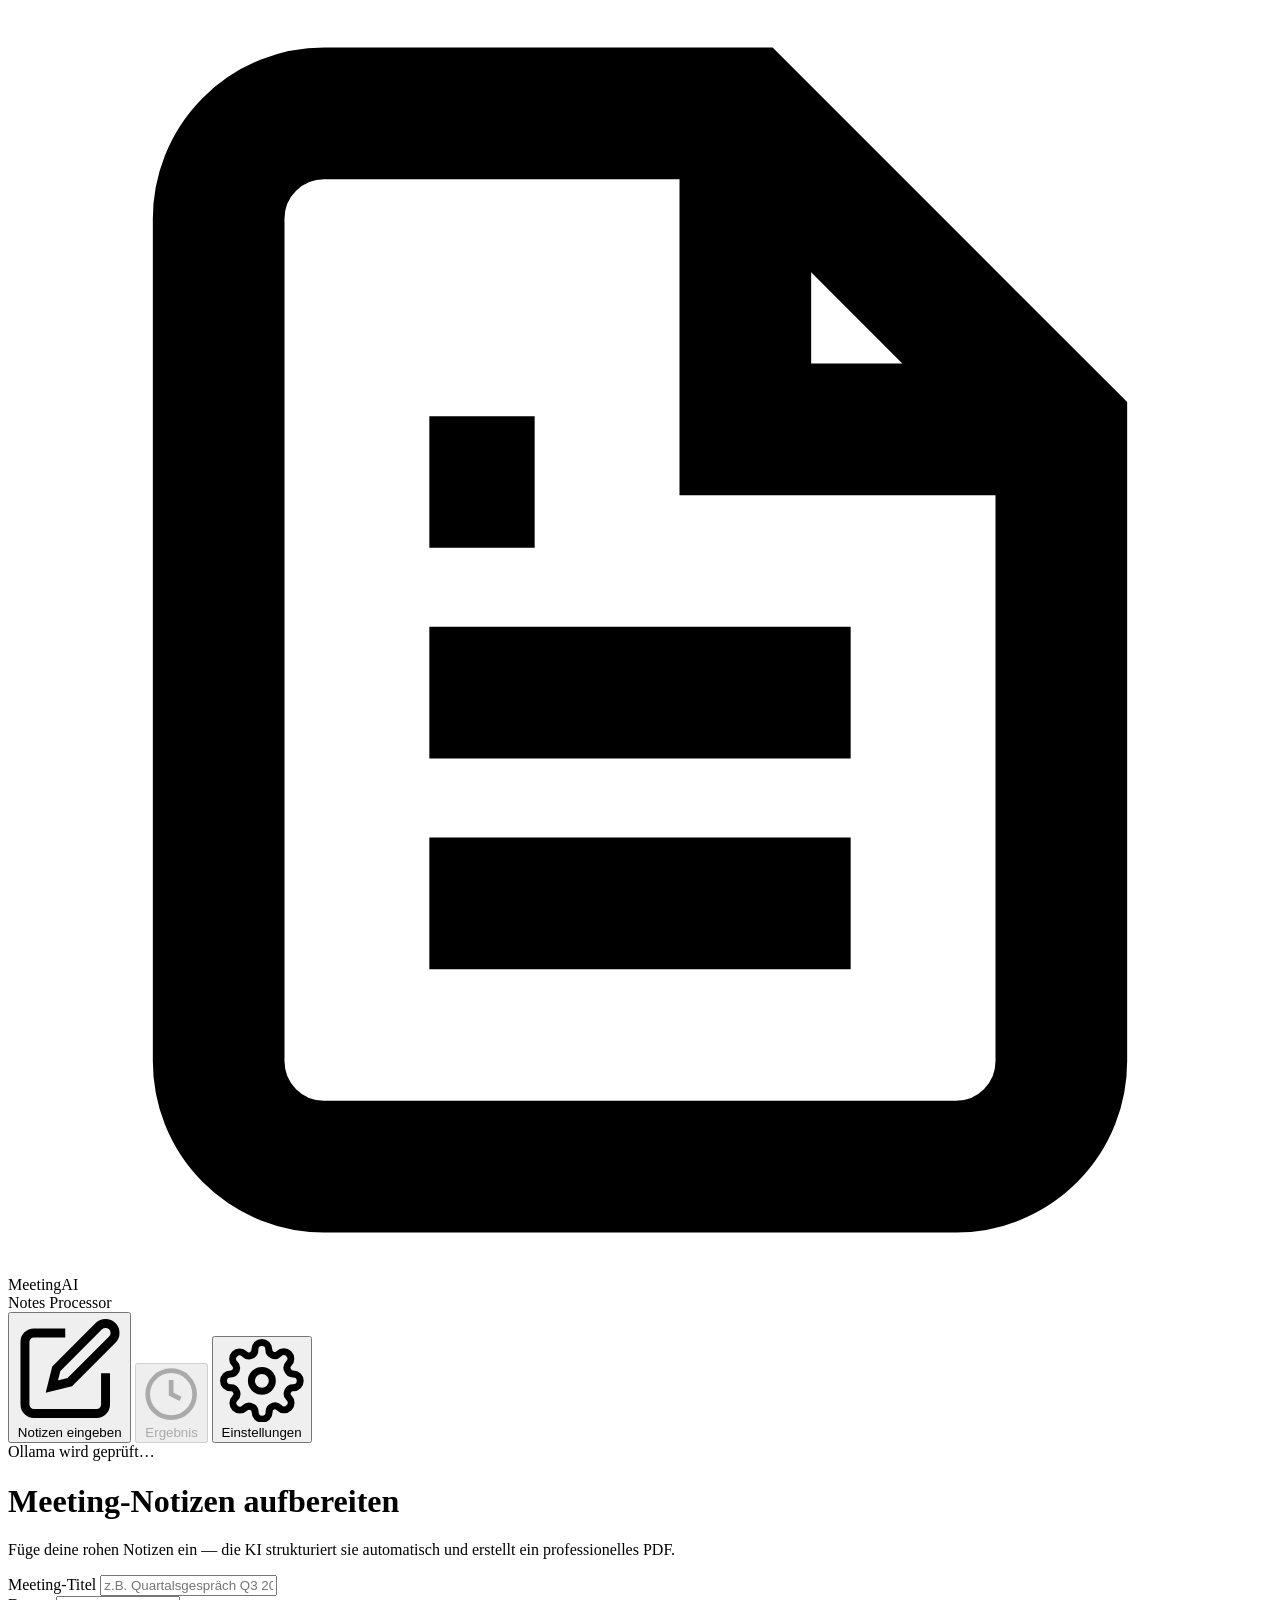
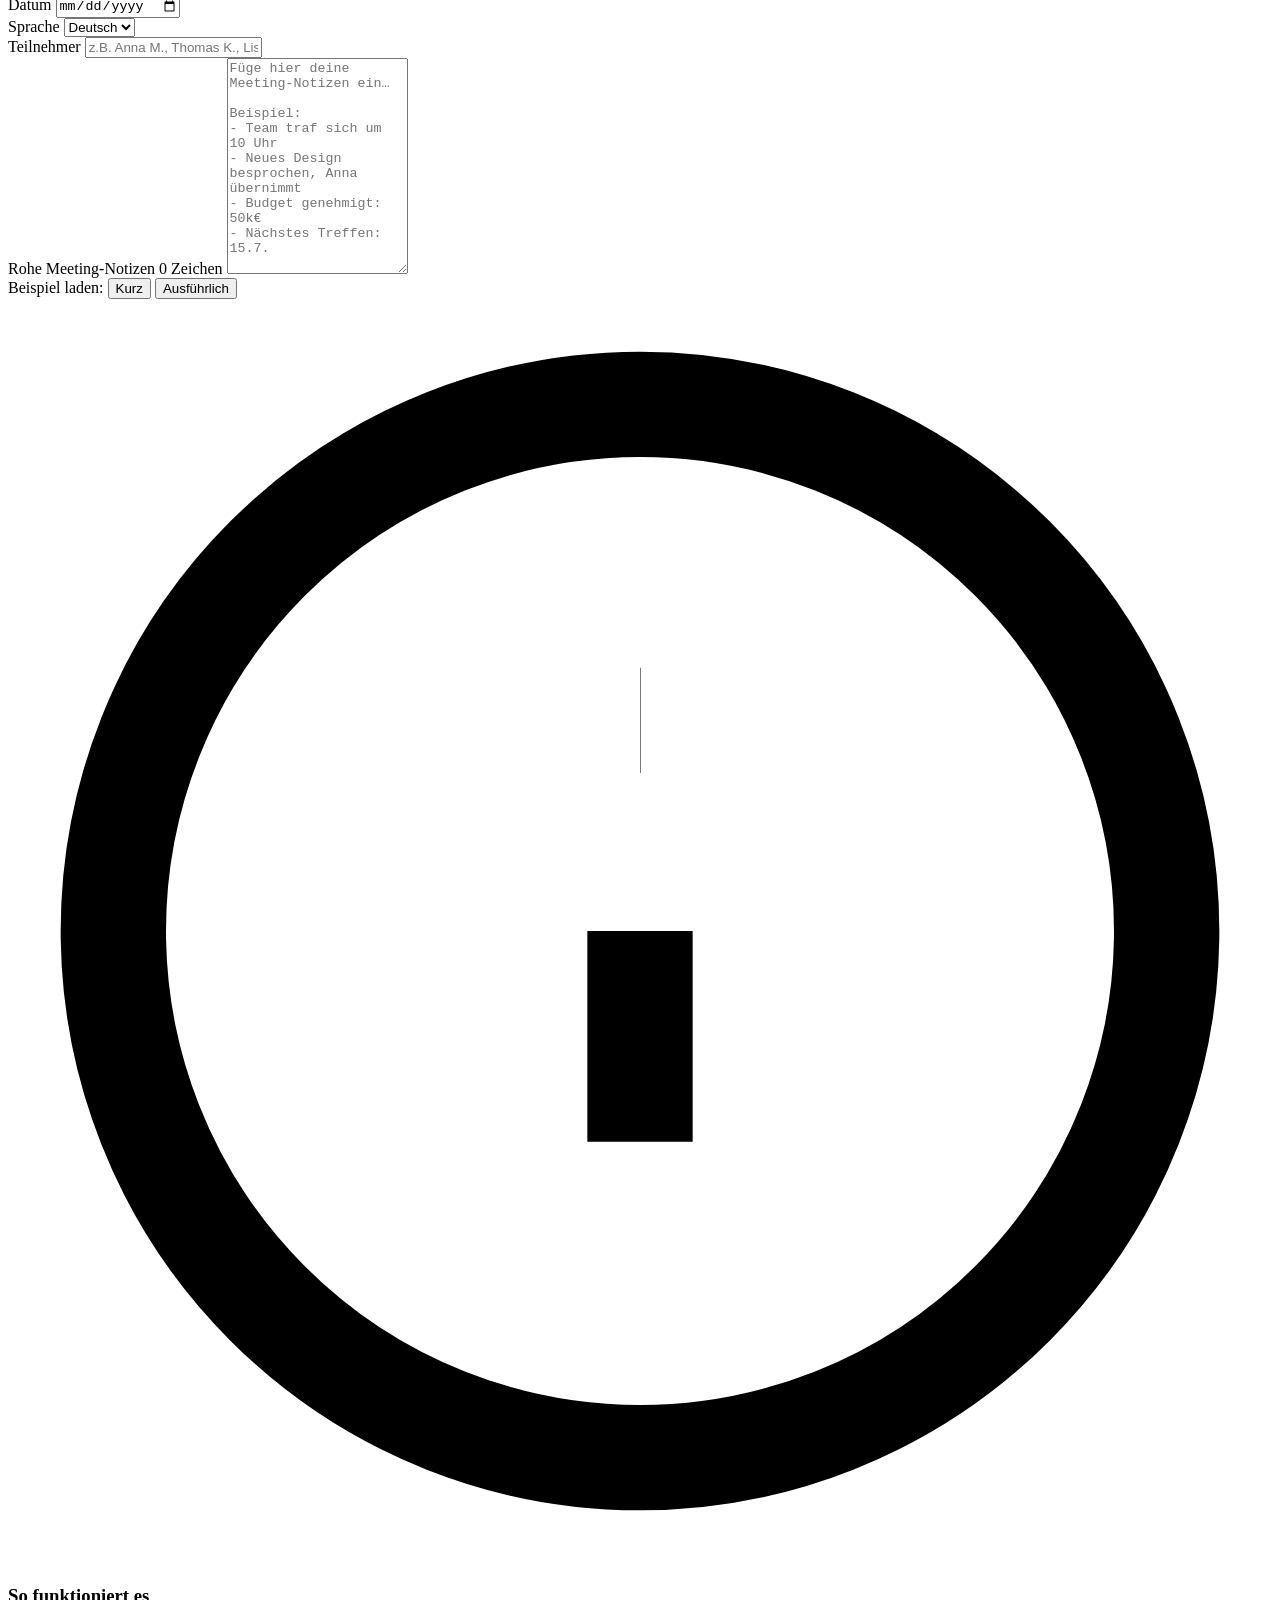
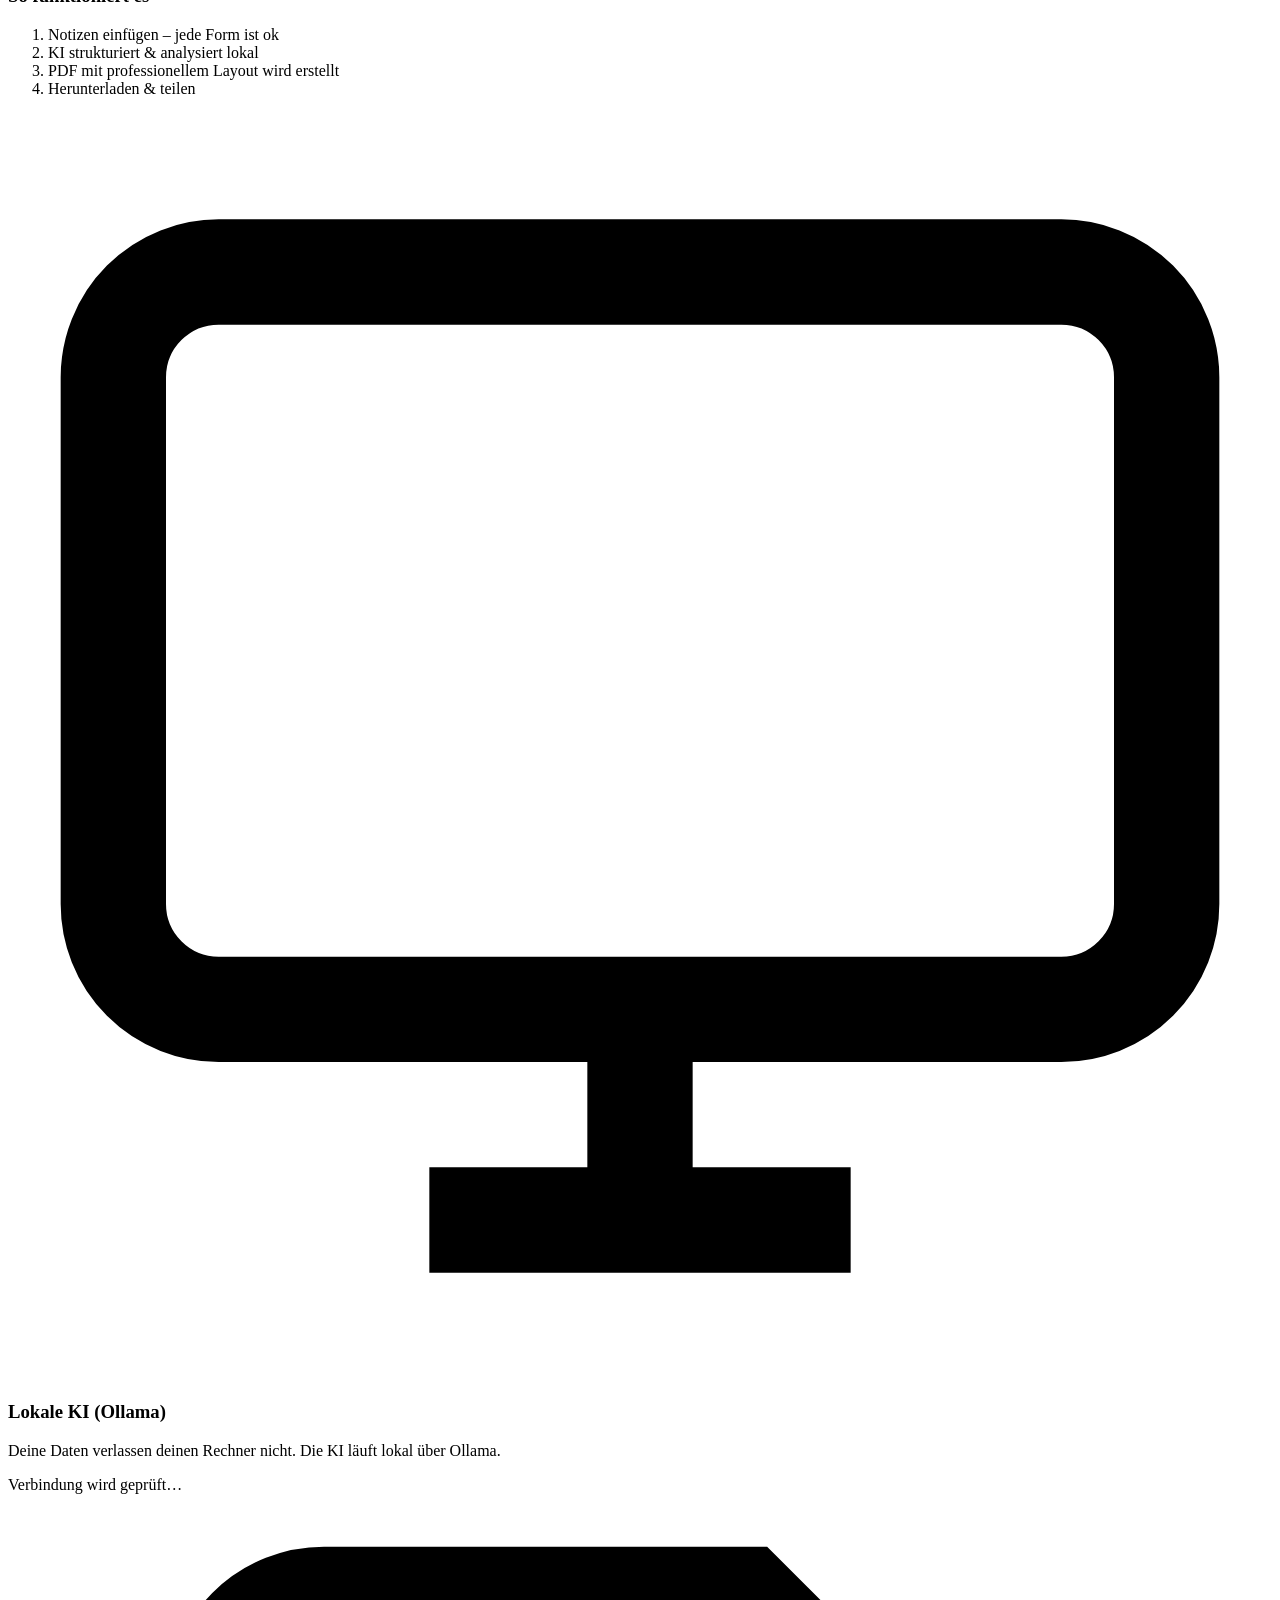
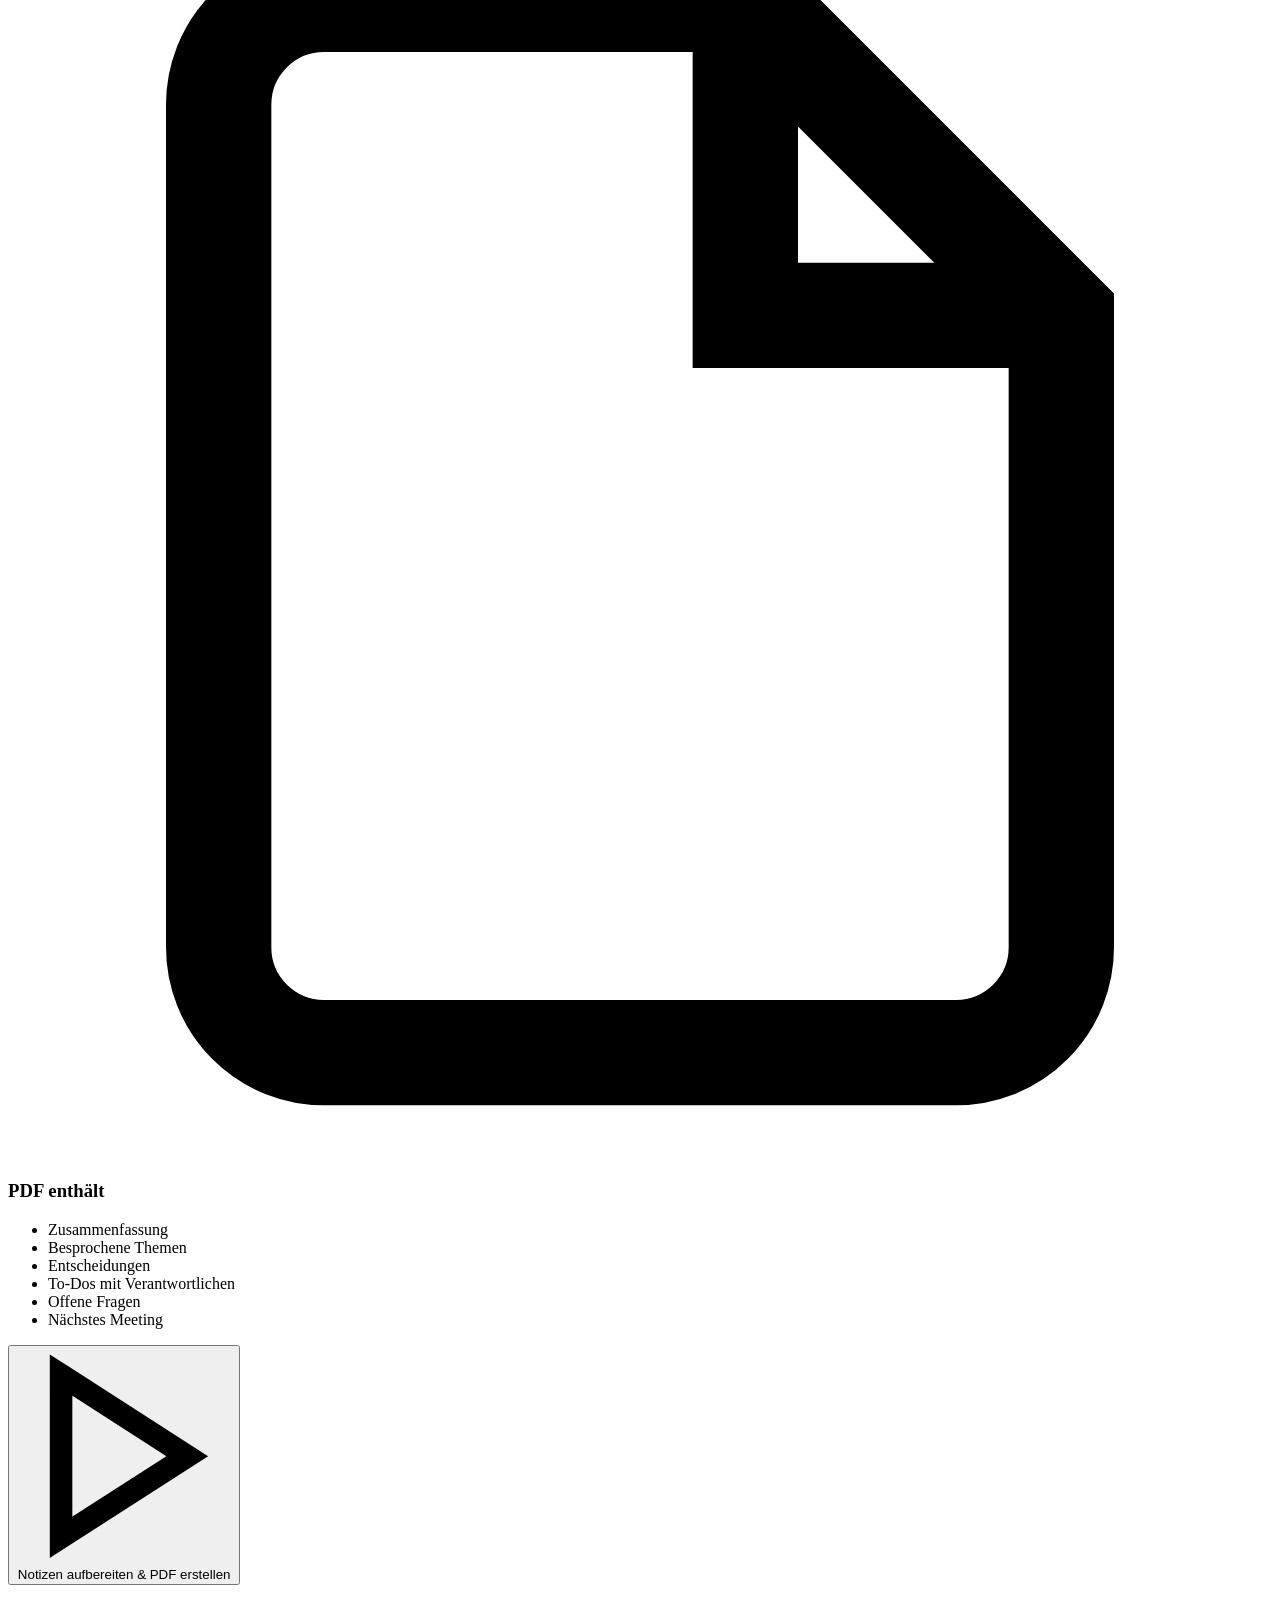
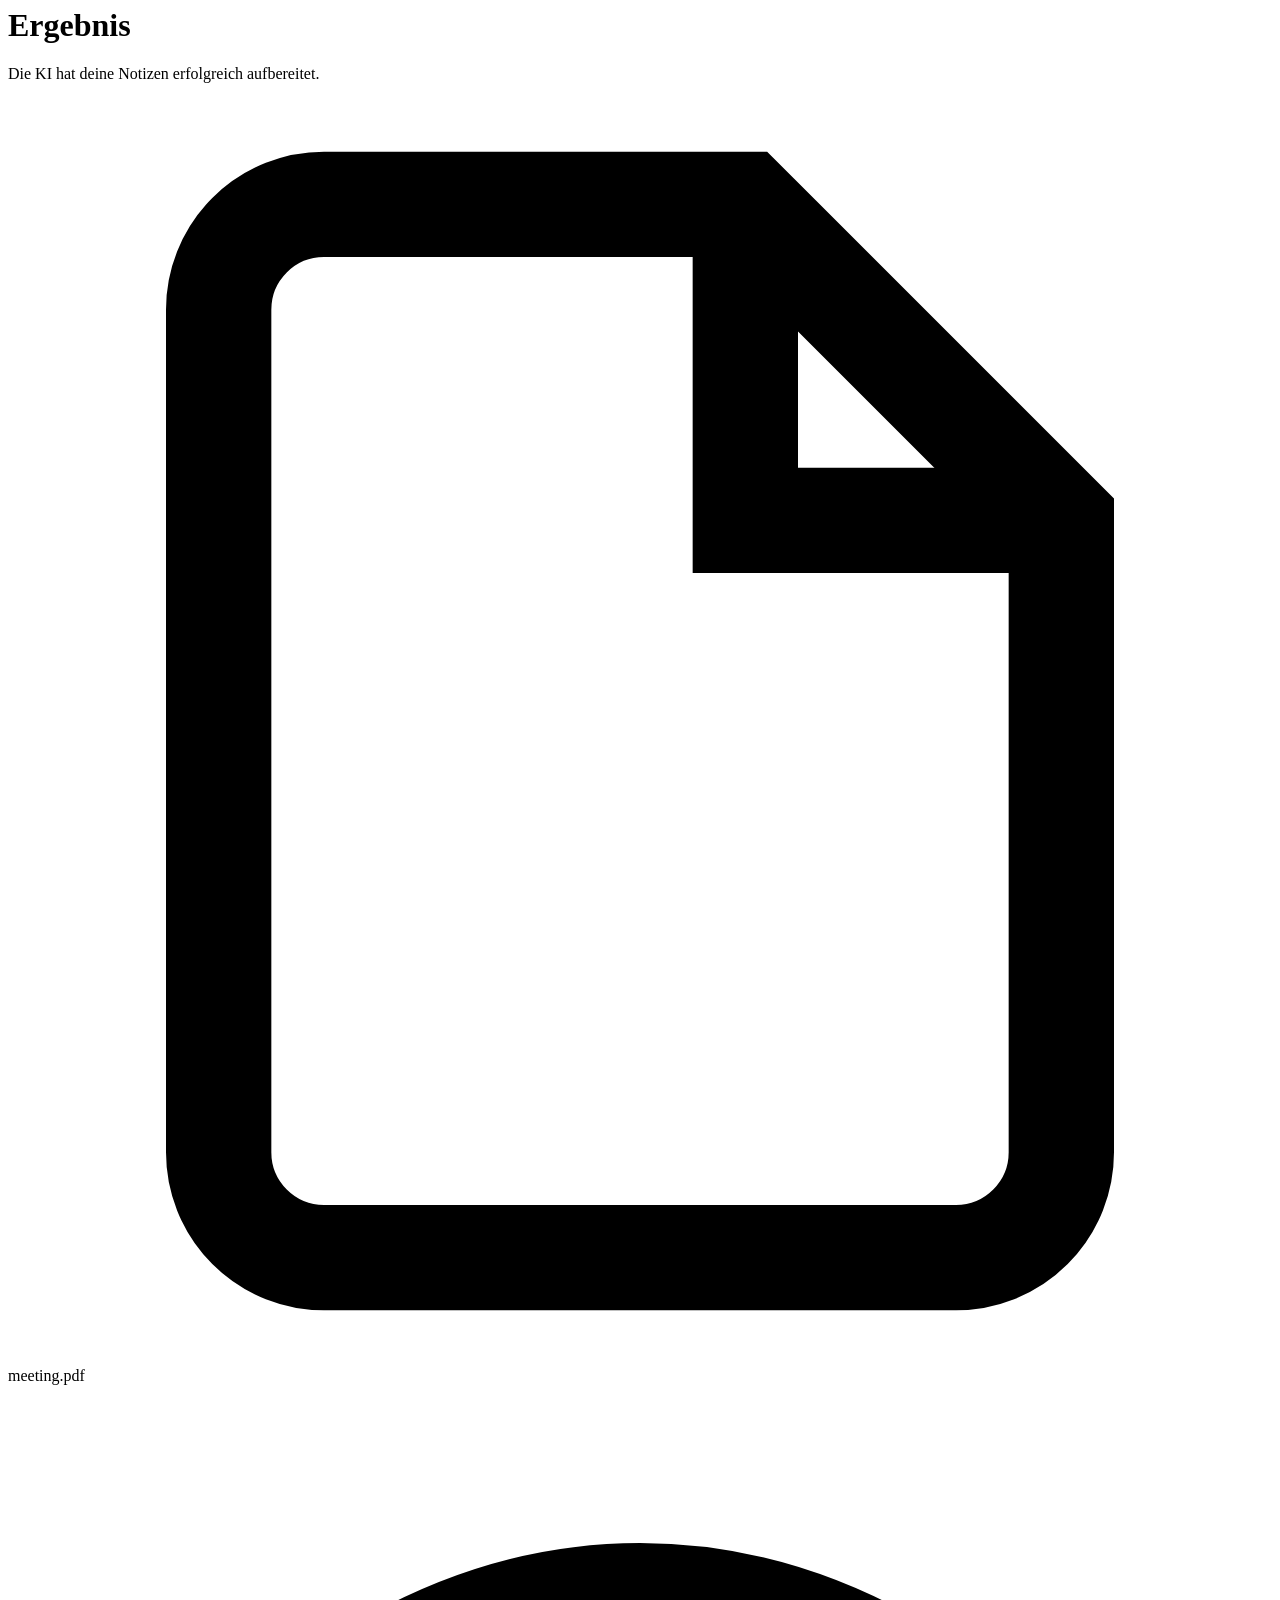
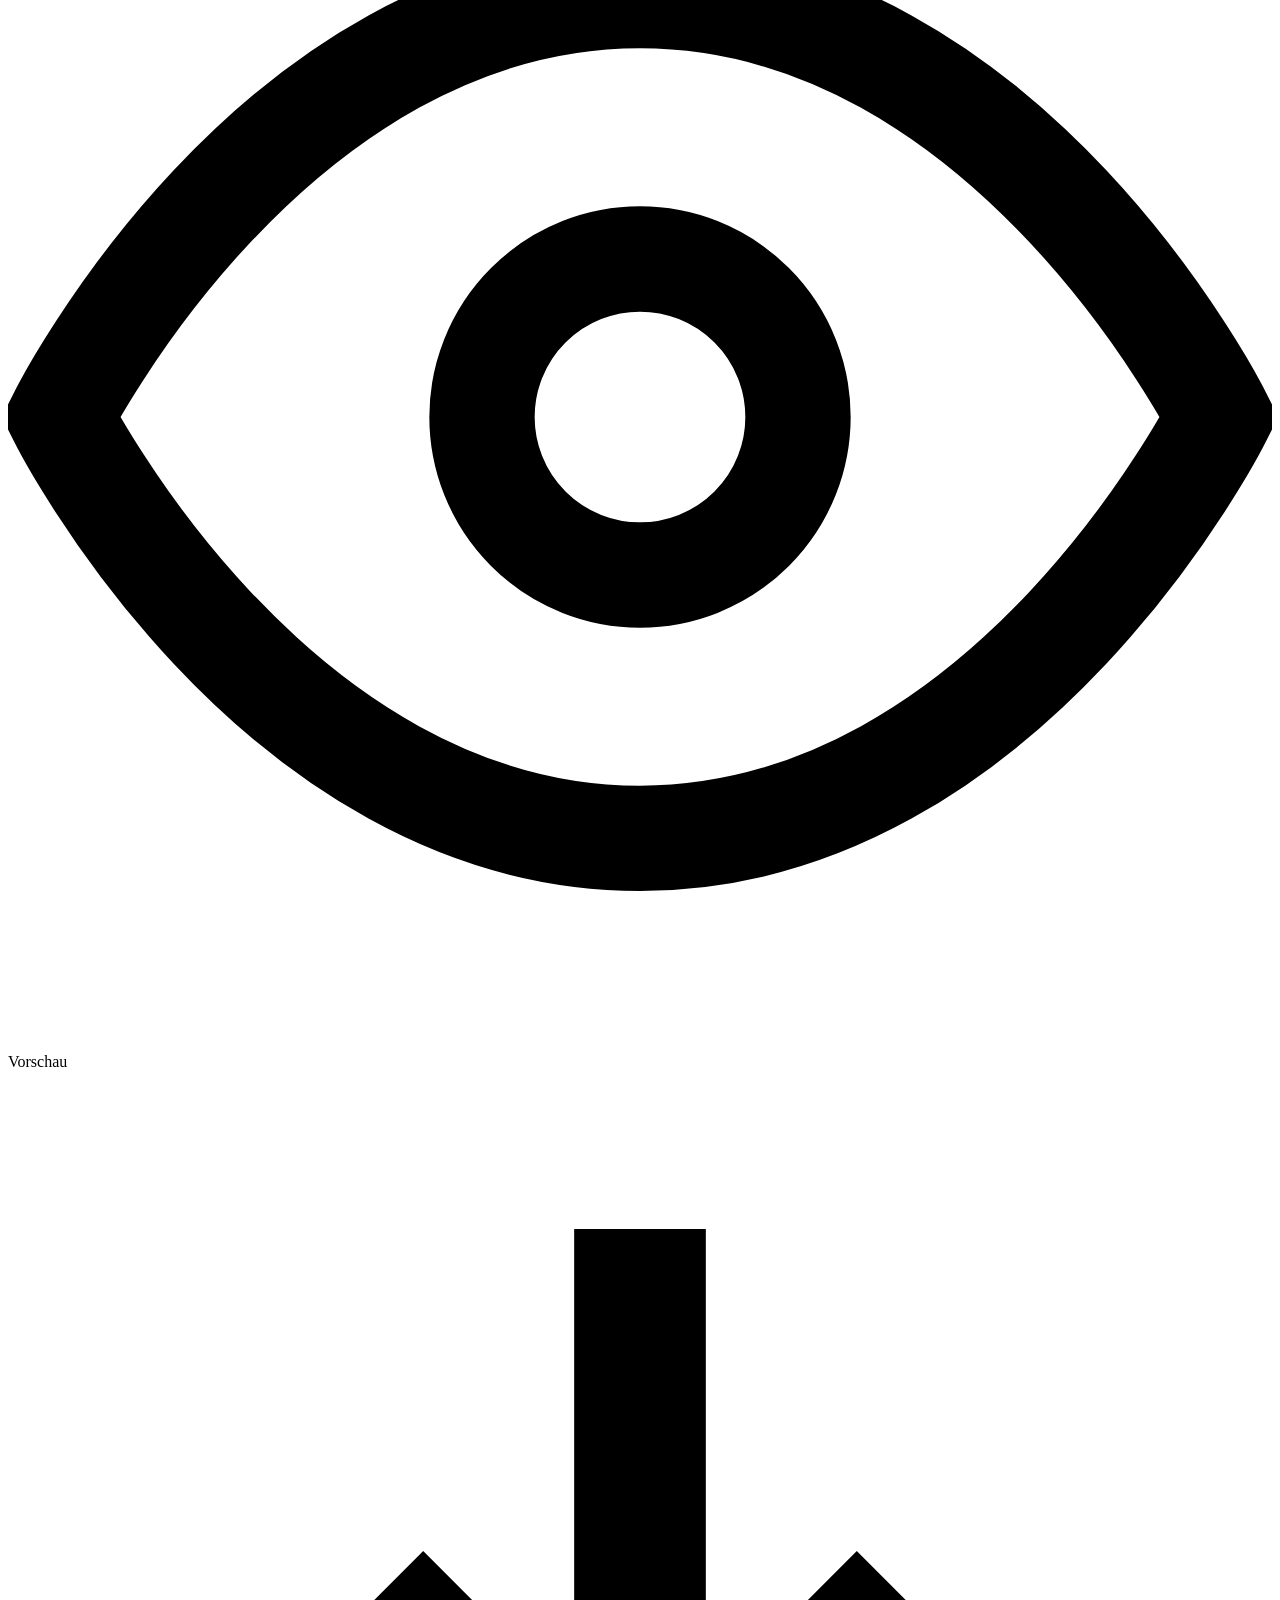
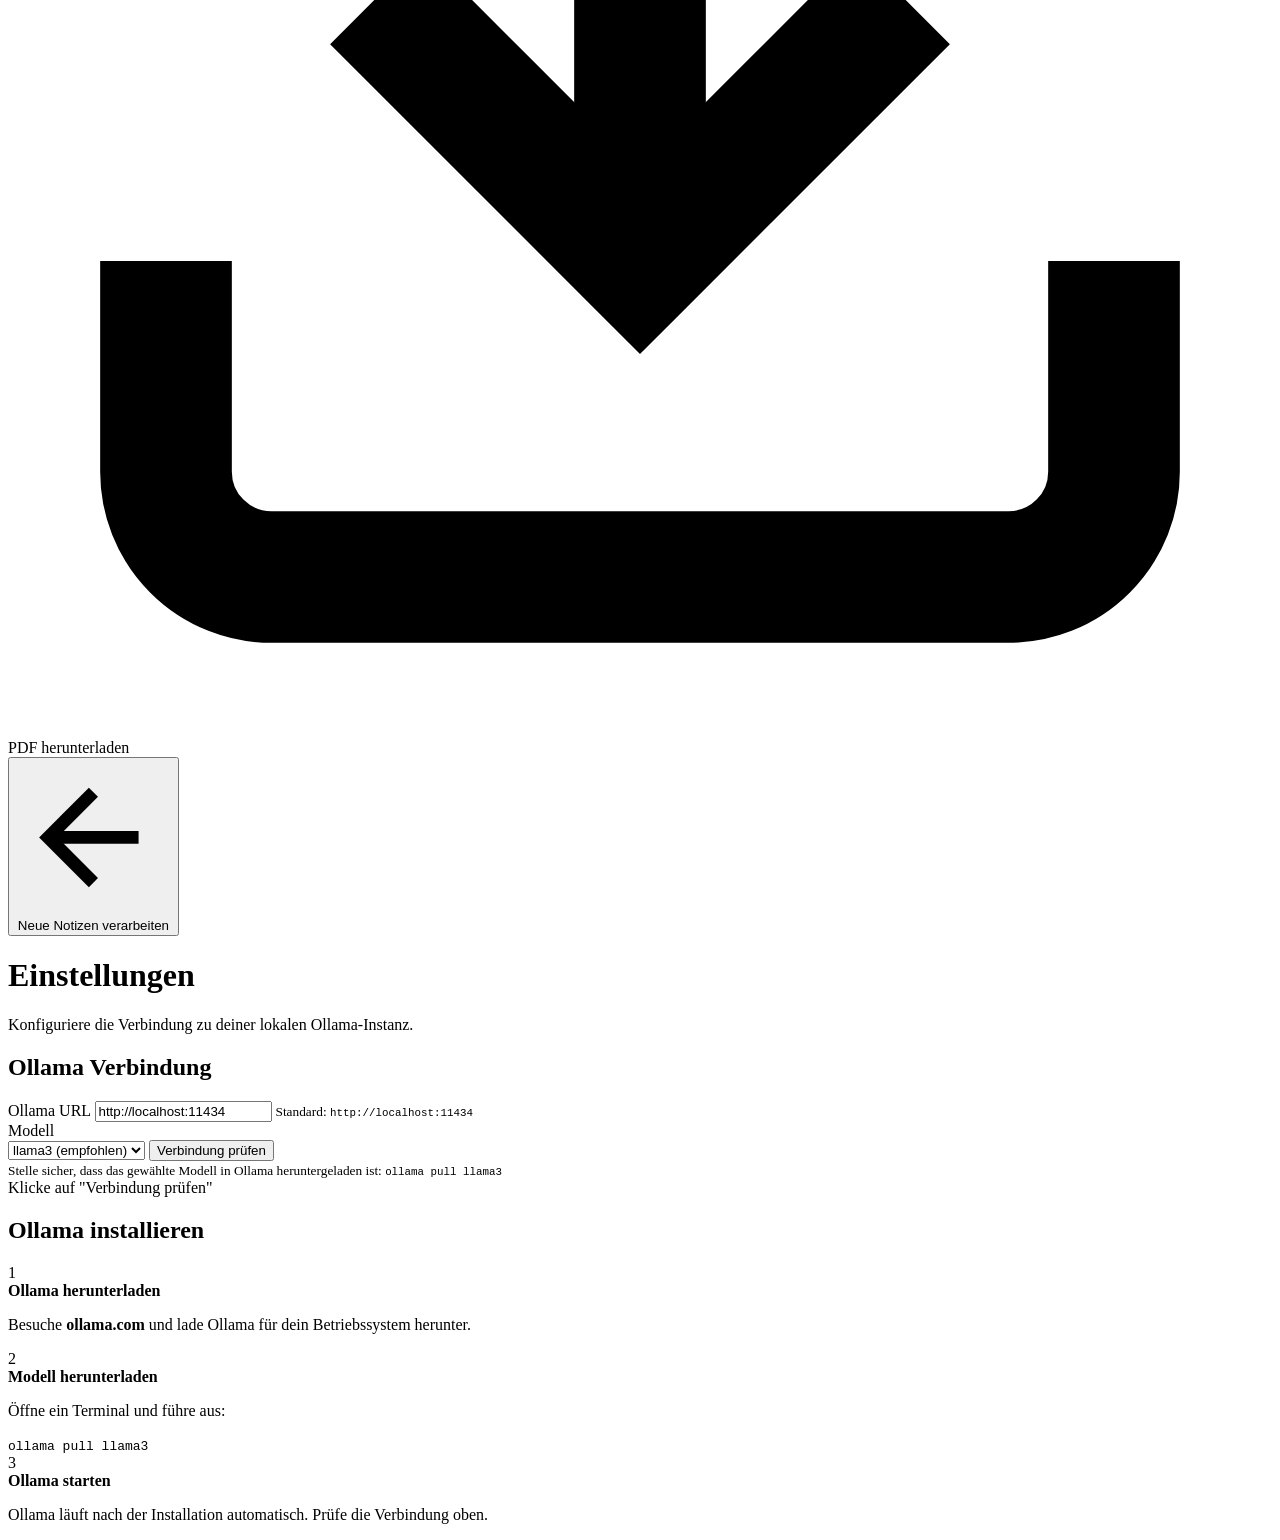
==== frontend/index.html @ c79ec793 "Add Meeting Notes Processor — browser-based tool with local AI & PDF export Full-stack web app that " ====
<!DOCTYPE html>
<html lang="de">
<head>
  <meta charset="UTF-8" />
  <meta name="viewport" content="width=device-width, initial-scale=1.0" />
  <title>Meeting Notes Processor</title>
  <link rel="stylesheet" href="/static/css/app.css" />
</head>
<body>
  <div class="app">

    <!-- SIDEBAR -->
    <aside class="sidebar">
      <div class="sidebar-logo">
        <div class="logo-icon">
          <svg viewBox="0 0 24 24" fill="none" stroke="currentColor" stroke-width="2.5">
            <path d="M14 2H6a2 2 0 0 0-2 2v16a2 2 0 0 0 2 2h12a2 2 0 0 0 2-2V8z"/>
            <polyline points="14 2 14 8 20 8"/>
            <line x1="16" y1="13" x2="8" y2="13"/>
            <line x1="16" y1="17" x2="8" y2="17"/>
            <polyline points="10 9 9 9 8 9"/>
          </svg>
        </div>
        <div>
          <div class="logo-title">MeetingAI</div>
          <div class="logo-sub">Notes Processor</div>
        </div>
      </div>

      <nav class="sidebar-nav">
        <button class="nav-item active" data-tab="input">
          <svg viewBox="0 0 24 24" fill="none" stroke="currentColor" stroke-width="2">
            <path d="M11 4H4a2 2 0 0 0-2 2v14a2 2 0 0 0 2 2h14a2 2 0 0 0 2-2v-7"/>
            <path d="M18.5 2.5a2.121 2.121 0 0 1 3 3L12 15l-4 1 1-4 9.5-9.5z"/>
          </svg>
          Notizen eingeben
        </button>
        <button class="nav-item" data-tab="result" id="result-tab-btn" disabled>
          <svg viewBox="0 0 24 24" fill="none" stroke="currentColor" stroke-width="2">
            <circle cx="12" cy="12" r="10"/>
            <polyline points="12 6 12 12 16 14"/>
          </svg>
          Ergebnis
        </button>
        <button class="nav-item" data-tab="settings">
          <svg viewBox="0 0 24 24" fill="none" stroke="currentColor" stroke-width="2">
            <circle cx="12" cy="12" r="3"/>
            <path d="M19.4 15a1.65 1.65 0 0 0 .33 1.82l.06.06a2 2 0 0 1-2.83 2.83l-.06-.06a1.65 1.65 0 0 0-1.82-.33 1.65 1.65 0 0 0-1 1.51V21a2 2 0 0 1-4 0v-.09A1.65 1.65 0 0 0 9 19.4a1.65 1.65 0 0 0-1.82.33l-.06.06a2 2 0 0 1-2.83-2.83l.06-.06A1.65 1.65 0 0 0 4.68 15a1.65 1.65 0 0 0-1.51-1H3a2 2 0 0 1 0-4h.09A1.65 1.65 0 0 0 4.6 9a1.65 1.65 0 0 0-.33-1.82l-.06-.06a2 2 0 0 1 2.83-2.83l.06.06A1.65 1.65 0 0 0 9 4.68a1.65 1.65 0 0 0 1-1.51V3a2 2 0 0 1 4 0v.09a1.65 1.65 0 0 0 1 1.51 1.65 1.65 0 0 0 1.82-.33l.06-.06a2 2 0 0 1 2.83 2.83l-.06.06A1.65 1.65 0 0 0 19.4 9a1.65 1.65 0 0 0 1.51 1H21a2 2 0 0 1 0 4h-.09a1.65 1.65 0 0 0-1.51 1z"/>
          </svg>
          Einstellungen
        </button>
      </nav>

      <div class="sidebar-status">
        <div class="status-indicator" id="ollama-status">
          <div class="status-dot"></div>
          <span>Ollama wird geprüft…</span>
        </div>
      </div>
    </aside>

    <!-- MAIN CONTENT -->
    <main class="main">

      <!-- ── INPUT TAB ── -->
      <div class="tab-pane active" id="tab-input">
        <div class="page-header">
          <h1>Meeting-Notizen aufbereiten</h1>
          <p>Füge deine rohen Notizen ein — die KI strukturiert sie automatisch und erstellt ein professionelles PDF.</p>
        </div>

        <div class="form-grid">
          <!-- Left column -->
          <div class="form-col">
            <div class="form-group">
              <label for="meeting-title">Meeting-Titel</label>
              <input type="text" id="meeting-title" placeholder="z.B. Quartalsgespräch Q3 2025" />
            </div>
            <div class="form-row">
              <div class="form-group">
                <label for="meeting-date">Datum</label>
                <input type="date" id="meeting-date" />
              </div>
              <div class="form-group">
                <label for="language">Sprache</label>
                <select id="language">
                  <option value="de">Deutsch</option>
                  <option value="en">English</option>
                </select>
              </div>
            </div>
            <div class="form-group">
              <label for="participants">Teilnehmer</label>
              <input type="text" id="participants" placeholder="z.B. Anna M., Thomas K., Lisa S." />
            </div>

            <div class="notes-area-wrapper">
              <div class="form-group" style="flex:1">
                <label for="raw-notes">
                  Rohe Meeting-Notizen
                  <span class="char-count" id="char-count">0 Zeichen</span>
                </label>
                <textarea
                  id="raw-notes"
                  placeholder="Füge hier deine Meeting-Notizen ein…&#10;&#10;Beispiel:&#10;- Team traf sich um 10 Uhr&#10;- Neues Design besprochen, Anna übernimmt&#10;- Budget genehmigt: 50k€&#10;- Nächstes Treffen: 15.7.&#10;&#10;Auch unstrukturierte, stichwortartige Notizen funktionieren gut!"
                  rows="14"
                ></textarea>
              </div>

              <div class="quick-templates">
                <span class="templates-label">Beispiel laden:</span>
                <button class="tpl-btn" onclick="loadTemplate('short')">Kurz</button>
                <button class="tpl-btn" onclick="loadTemplate('long')">Ausführlich</button>
              </div>
            </div>
          </div>

          <!-- Right column: info box -->
          <div class="form-col info-col">
            <div class="info-card">
              <div class="info-card-icon">
                <svg viewBox="0 0 24 24" fill="none" stroke="currentColor" stroke-width="2">
                  <path d="M12 2a10 10 0 1 0 0 20A10 10 0 0 0 12 2z"/>
                  <line x1="12" y1="16" x2="12" y2="12"/>
                  <line x1="12" y1="8" x2="12.01" y2="8"/>
                </svg>
              </div>
              <h3>So funktioniert es</h3>
              <ol>
                <li>Notizen einfügen – jede Form ist ok</li>
                <li>KI strukturiert & analysiert lokal</li>
                <li>PDF mit professionellem Layout wird erstellt</li>
                <li>Herunterladen & teilen</li>
              </ol>
            </div>

            <div class="info-card info-card-ai">
              <div class="info-card-icon">
                <svg viewBox="0 0 24 24" fill="none" stroke="currentColor" stroke-width="2">
                  <rect x="2" y="3" width="20" height="14" rx="2" ry="2"/>
                  <line x1="8" y1="21" x2="16" y2="21"/>
                  <line x1="12" y1="17" x2="12" y2="21"/>
                </svg>
              </div>
              <h3>Lokale KI (Ollama)</h3>
              <p>Deine Daten verlassen deinen Rechner nicht. Die KI läuft lokal über Ollama.</p>
              <div class="ollama-inline-status" id="ollama-inline">
                <div class="status-dot"></div>
                <span id="ollama-inline-text">Verbindung wird geprüft…</span>
              </div>
            </div>

            <div class="info-card info-card-output">
              <div class="info-card-icon">
                <svg viewBox="0 0 24 24" fill="none" stroke="currentColor" stroke-width="2">
                  <path d="M14 2H6a2 2 0 0 0-2 2v16a2 2 0 0 0 2 2h12a2 2 0 0 0 2-2V8z"/>
                  <polyline points="14 2 14 8 20 8"/>
                </svg>
              </div>
              <h3>PDF enthält</h3>
              <ul>
                <li>Zusammenfassung</li>
                <li>Besprochene Themen</li>
                <li>Entscheidungen</li>
                <li>To-Dos mit Verantwortlichen</li>
                <li>Offene Fragen</li>
                <li>Nächstes Meeting</li>
              </ul>
            </div>
          </div>
        </div>

        <div class="action-bar">
          <button class="btn-primary" id="process-btn" onclick="processNotes()">
            <svg viewBox="0 0 24 24" fill="none" stroke="currentColor" stroke-width="2.5">
              <polygon points="5 3 19 12 5 21 5 3"/>
            </svg>
            Notizen aufbereiten &amp; PDF erstellen
          </button>
          <span class="action-hint" id="action-hint"></span>
        </div>

        <!-- PROGRESS -->
        <div class="progress-container" id="progress-container" style="display:none">
          <div class="progress-steps">
            <div class="progress-step active" id="step-1">
              <div class="step-dot"></div>
              <span>Notizen werden analysiert…</span>
            </div>
            <div class="progress-step" id="step-2">
              <div class="step-dot"></div>
              <span>KI strukturiert Inhalt…</span>
            </div>
            <div class="progress-step" id="step-3">
              <div class="step-dot"></div>
              <span>PDF wird erstellt…</span>
            </div>
          </div>
          <div class="progress-bar">
            <div class="progress-fill" id="progress-fill"></div>
          </div>
        </div>

        <!-- ERROR -->
        <div class="error-box" id="error-box" style="display:none">
          <svg viewBox="0 0 24 24" fill="none" stroke="currentColor" stroke-width="2">
            <circle cx="12" cy="12" r="10"/>
            <line x1="12" y1="8" x2="12" y2="12"/>
            <line x1="12" y1="16" x2="12.01" y2="16"/>
          </svg>
          <span id="error-text"></span>
        </div>
      </div>

      <!-- ── RESULT TAB ── -->
      <div class="tab-pane" id="tab-result">
        <div class="page-header">
          <h1>Ergebnis</h1>
          <p>Die KI hat deine Notizen erfolgreich aufbereitet.</p>
        </div>

        <div class="result-download-bar" id="result-download-bar">
          <div class="result-pdf-info">
            <svg viewBox="0 0 24 24" fill="none" stroke="currentColor" stroke-width="2">
              <path d="M14 2H6a2 2 0 0 0-2 2v16a2 2 0 0 0 2 2h12a2 2 0 0 0 2-2V8z"/>
              <polyline points="14 2 14 8 20 8"/>
            </svg>
            <span id="result-filename">meeting.pdf</span>
          </div>
          <div class="result-actions">
            <a class="btn-secondary" id="pdf-preview-btn" target="_blank">
              <svg viewBox="0 0 24 24" fill="none" stroke="currentColor" stroke-width="2">
                <path d="M1 12s4-8 11-8 11 8 11 8-4 8-11 8-11-8-11-8z"/>
                <circle cx="12" cy="12" r="3"/>
              </svg>
              Vorschau
            </a>
            <a class="btn-primary" id="pdf-download-btn" download>
              <svg viewBox="0 0 24 24" fill="none" stroke="currentColor" stroke-width="2.5">
                <path d="M21 15v4a2 2 0 0 1-2 2H5a2 2 0 0 1-2-2v-4"/>
                <polyline points="7 10 12 15 17 10"/>
                <line x1="12" y1="15" x2="12" y2="3"/>
              </svg>
              PDF herunterladen
            </a>
          </div>
        </div>

        <div class="result-grid" id="result-content">
          <!-- filled dynamically -->
        </div>

        <div class="result-actions-bottom">
          <button class="btn-ghost" onclick="switchTab('input')">
            <svg viewBox="0 0 24 24" fill="none" stroke="currentColor" stroke-width="2">
              <line x1="19" y1="12" x2="5" y2="12"/>
              <polyline points="12 19 5 12 12 5"/>
            </svg>
            Neue Notizen verarbeiten
          </button>
        </div>
      </div>

      <!-- ── SETTINGS TAB ── -->
      <div class="tab-pane" id="tab-settings">
        <div class="page-header">
          <h1>Einstellungen</h1>
          <p>Konfiguriere die Verbindung zu deiner lokalen Ollama-Instanz.</p>
        </div>

        <div class="settings-card">
          <h2>Ollama Verbindung</h2>
          <div class="form-group">
            <label for="ollama-url">Ollama URL</label>
            <input type="text" id="ollama-url" value="http://localhost:11434" />
            <small>Standard: <code>http://localhost:11434</code></small>
          </div>
          <div class="form-group">
            <label for="ollama-model">Modell</label>
            <div class="model-row">
              <select id="ollama-model">
                <option value="llama3">llama3 (empfohlen)</option>
                <option value="llama3.1">llama3.1</option>
                <option value="llama3.2">llama3.2</option>
                <option value="mistral">mistral</option>
                <option value="gemma2">gemma2</option>
                <option value="phi3">phi3</option>
              </select>
              <button class="btn-secondary" onclick="checkOllama()">Verbindung prüfen</button>
            </div>
            <small>Stelle sicher, dass das gewählte Modell in Ollama heruntergeladen ist: <code>ollama pull llama3</code></small>
          </div>

          <div class="settings-status-box" id="settings-status">
            <div class="status-dot"></div>
            <span>Klicke auf "Verbindung prüfen"</span>
          </div>

          <div id="available-models-box" style="display:none">
            <h4>Verfügbare Modelle</h4>
            <div class="models-list" id="available-models-list"></div>
          </div>
        </div>

        <div class="settings-card">
          <h2>Ollama installieren</h2>
          <div class="install-steps">
            <div class="install-step">
              <div class="install-step-num">1</div>
              <div>
                <strong>Ollama herunterladen</strong>
                <p>Besuche <strong>ollama.com</strong> und lade Ollama für dein Betriebssystem herunter.</p>
              </div>
            </div>
            <div class="install-step">
              <div class="install-step-num">2</div>
              <div>
                <strong>Modell herunterladen</strong>
                <p>Öffne ein Terminal und führe aus:</p>
                <code class="code-block">ollama pull llama3</code>
              </div>
            </div>
            <div class="install-step">
              <div class="install-step-num">3</div>
              <div>
                <strong>Ollama starten</strong>
                <p>Ollama läuft nach der Installation automatisch. Prüfe die Verbindung oben.</p>
              </div>
            </div>
          </div>
        </div>
      </div>

    </main>
  </div>

  <script src="/static/js/app.js"></script>
</body>
</html>
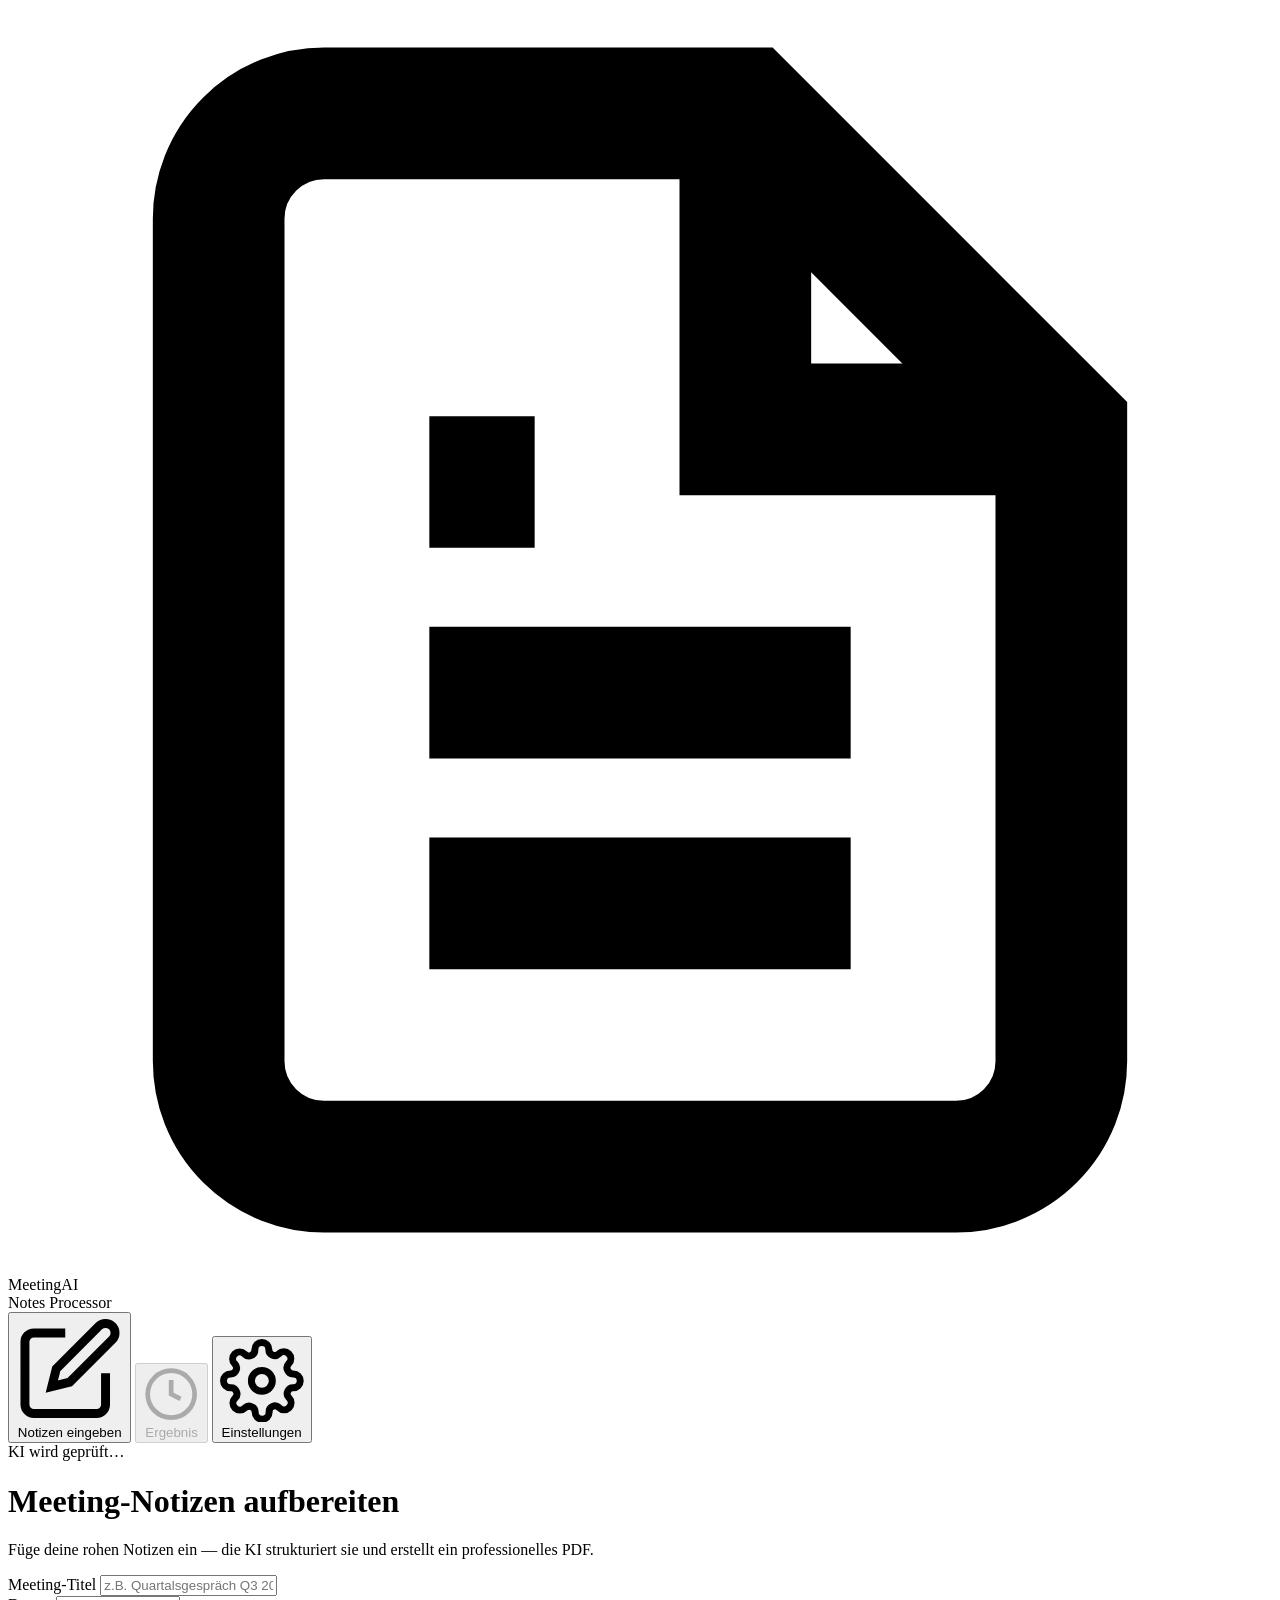
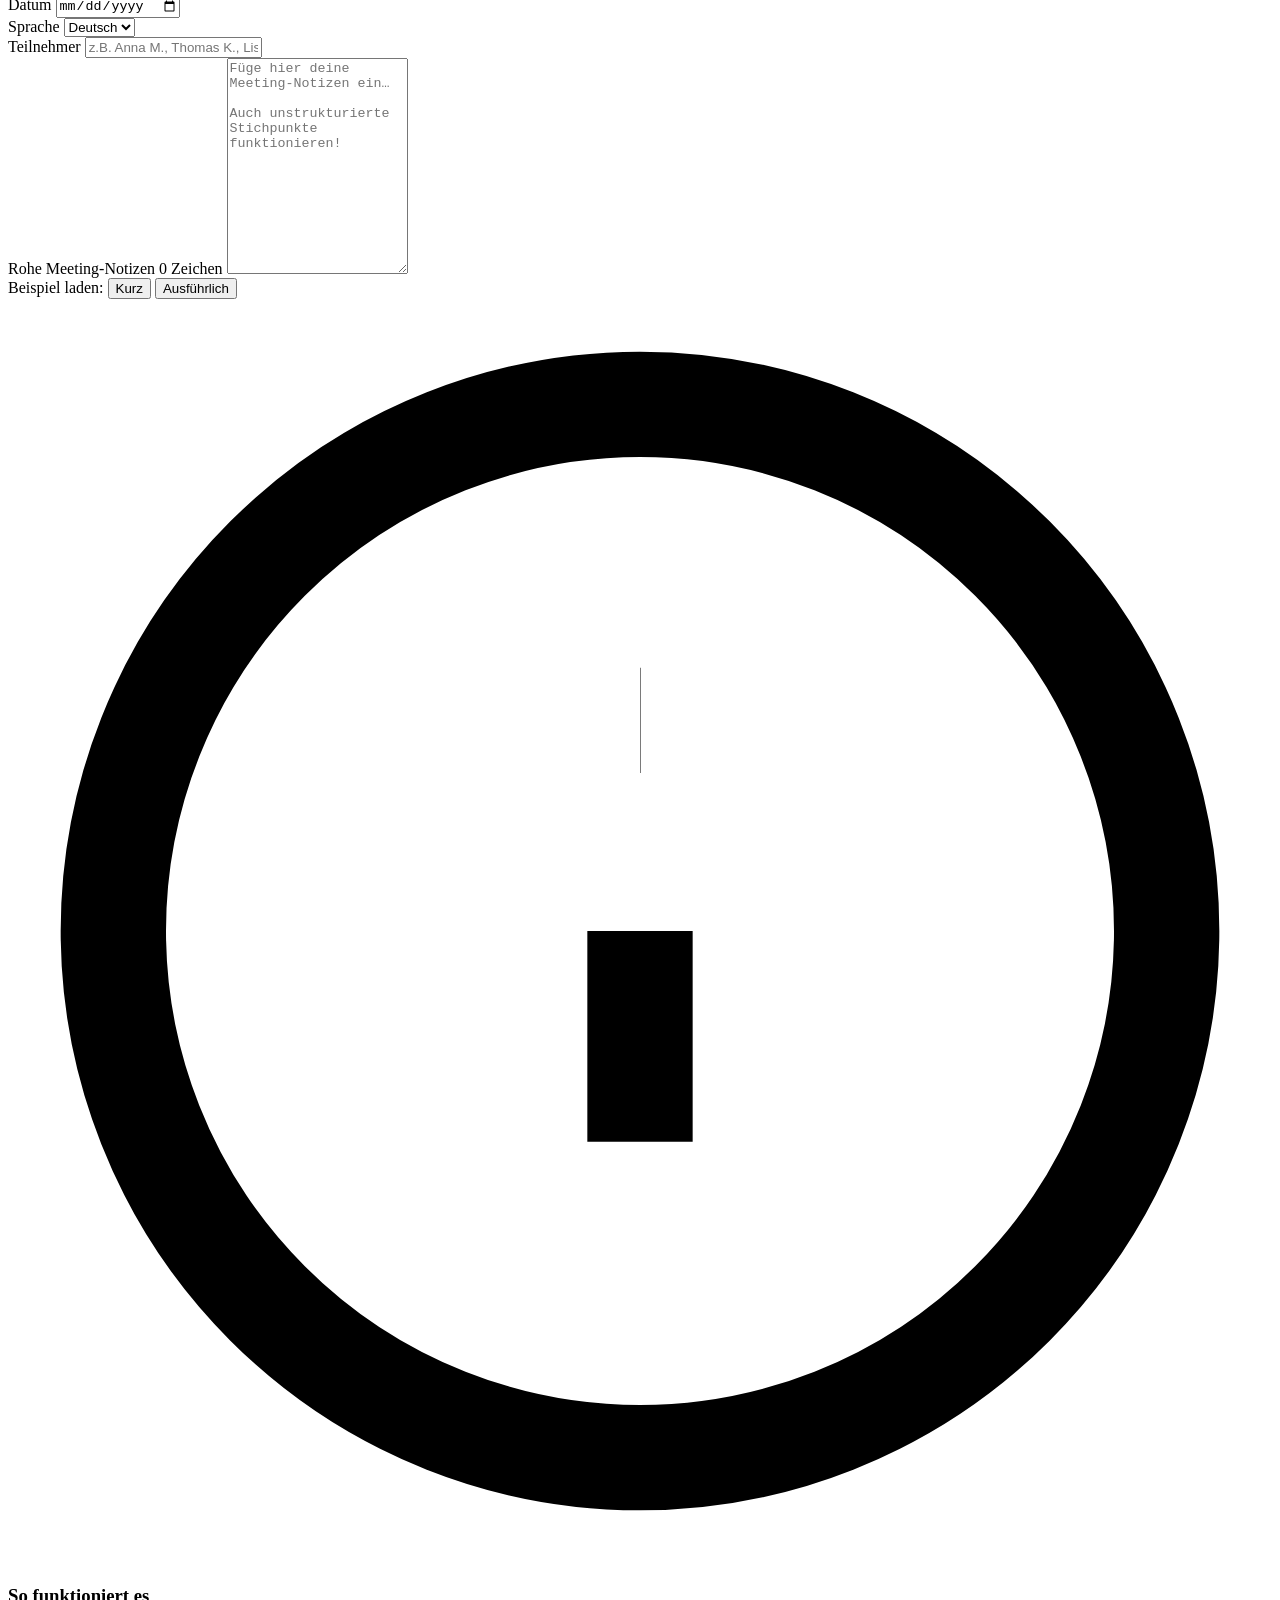
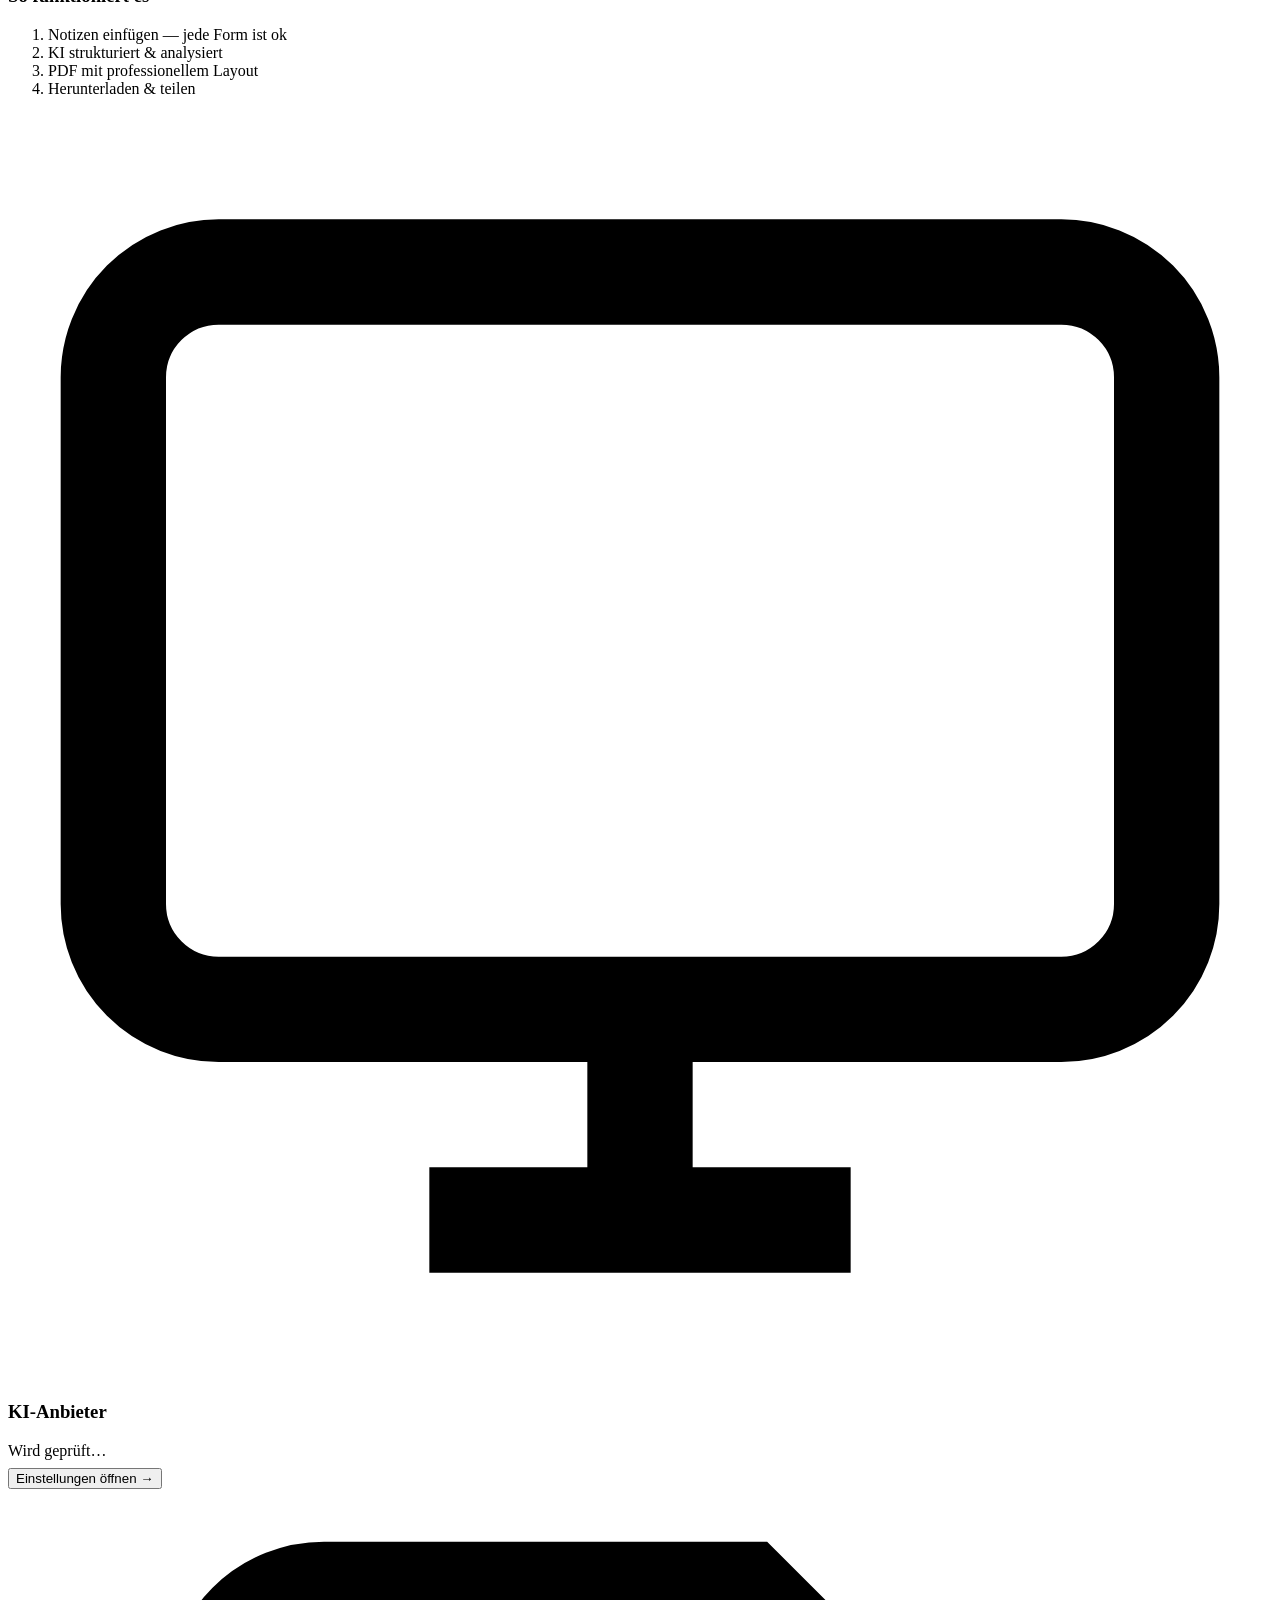
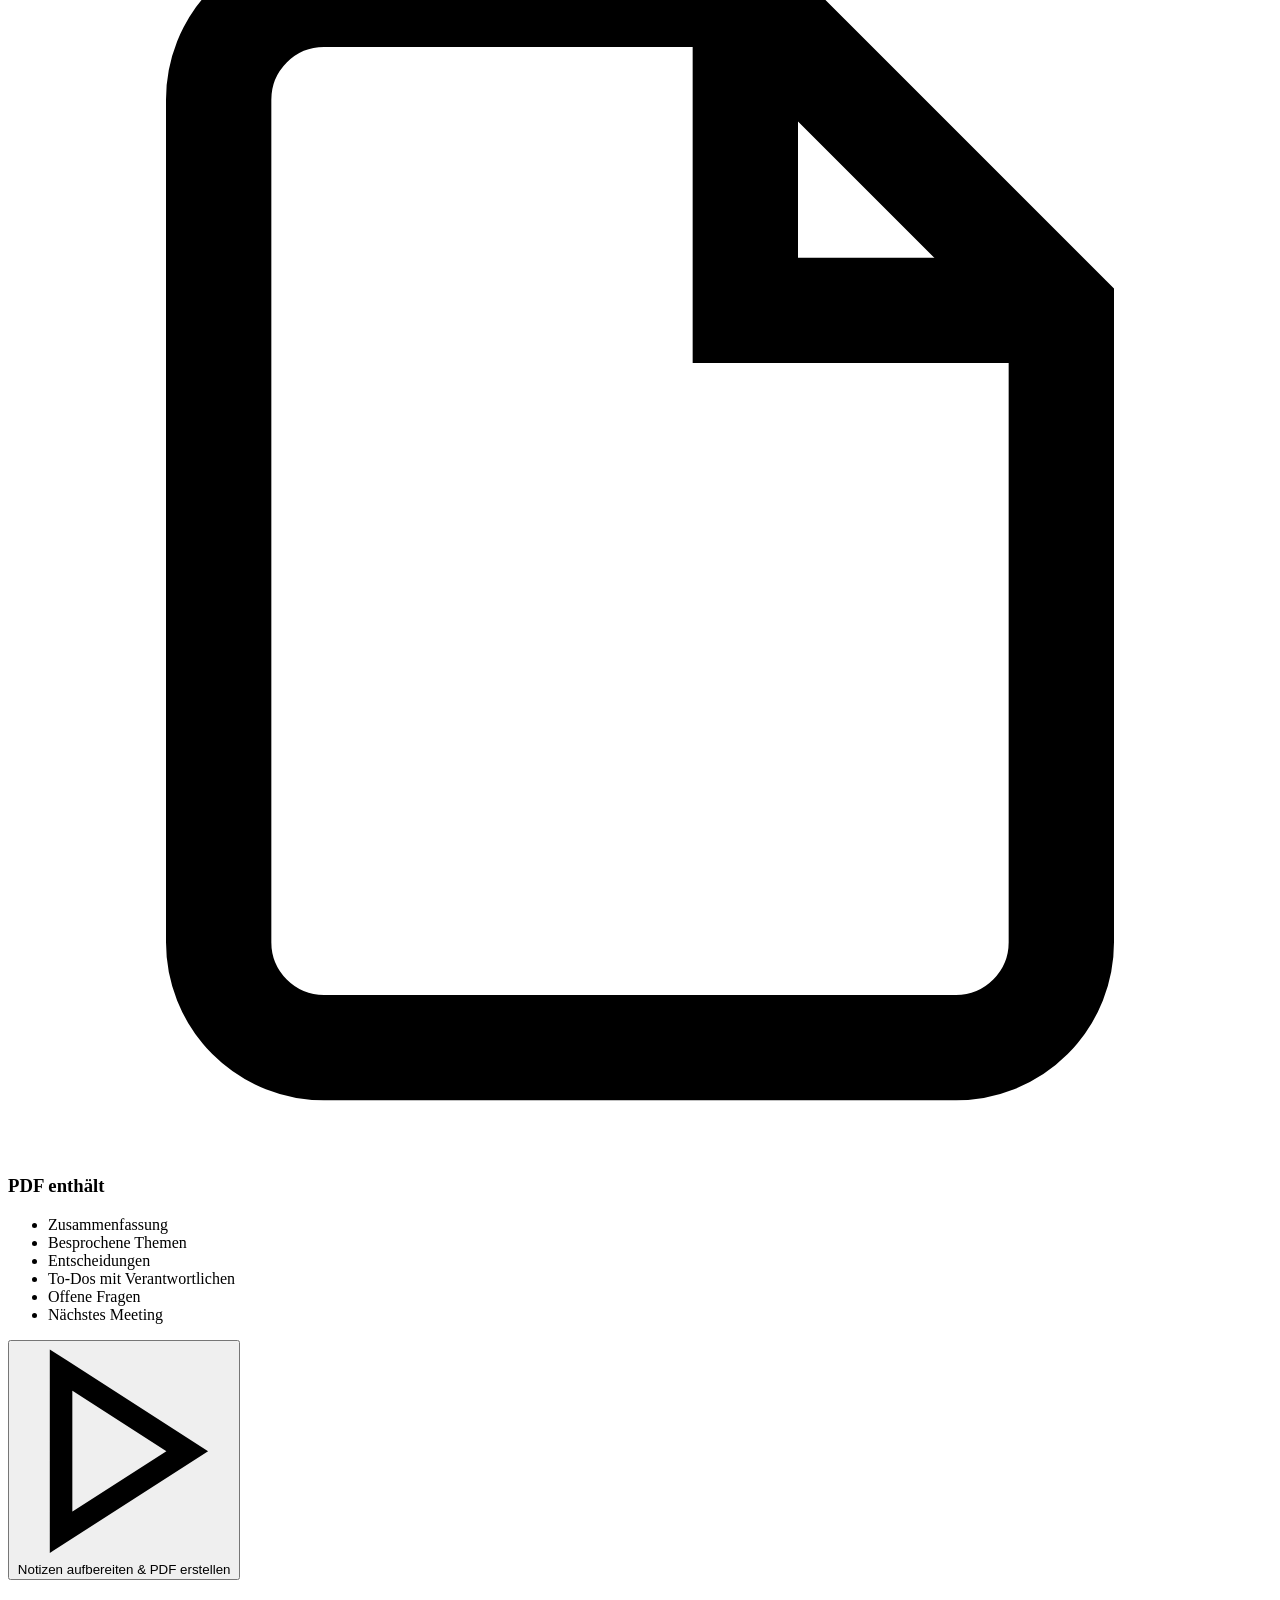
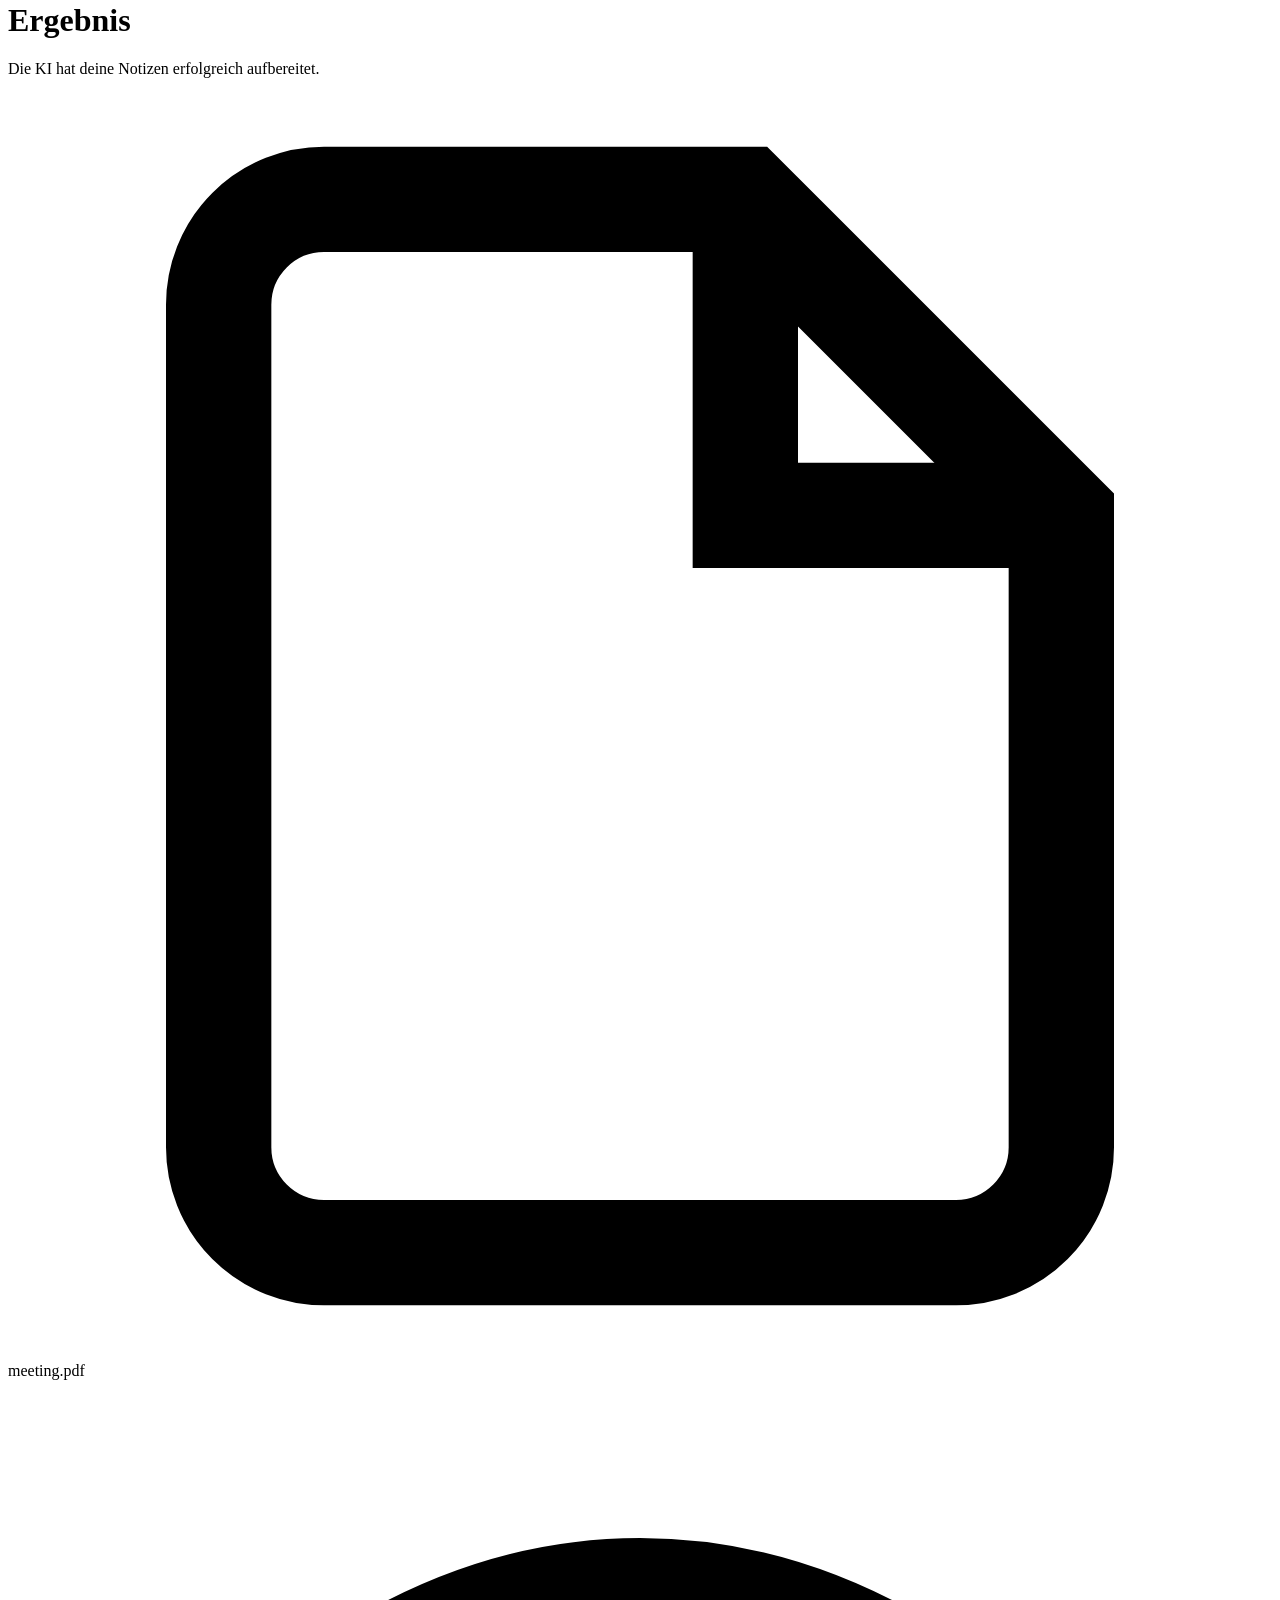
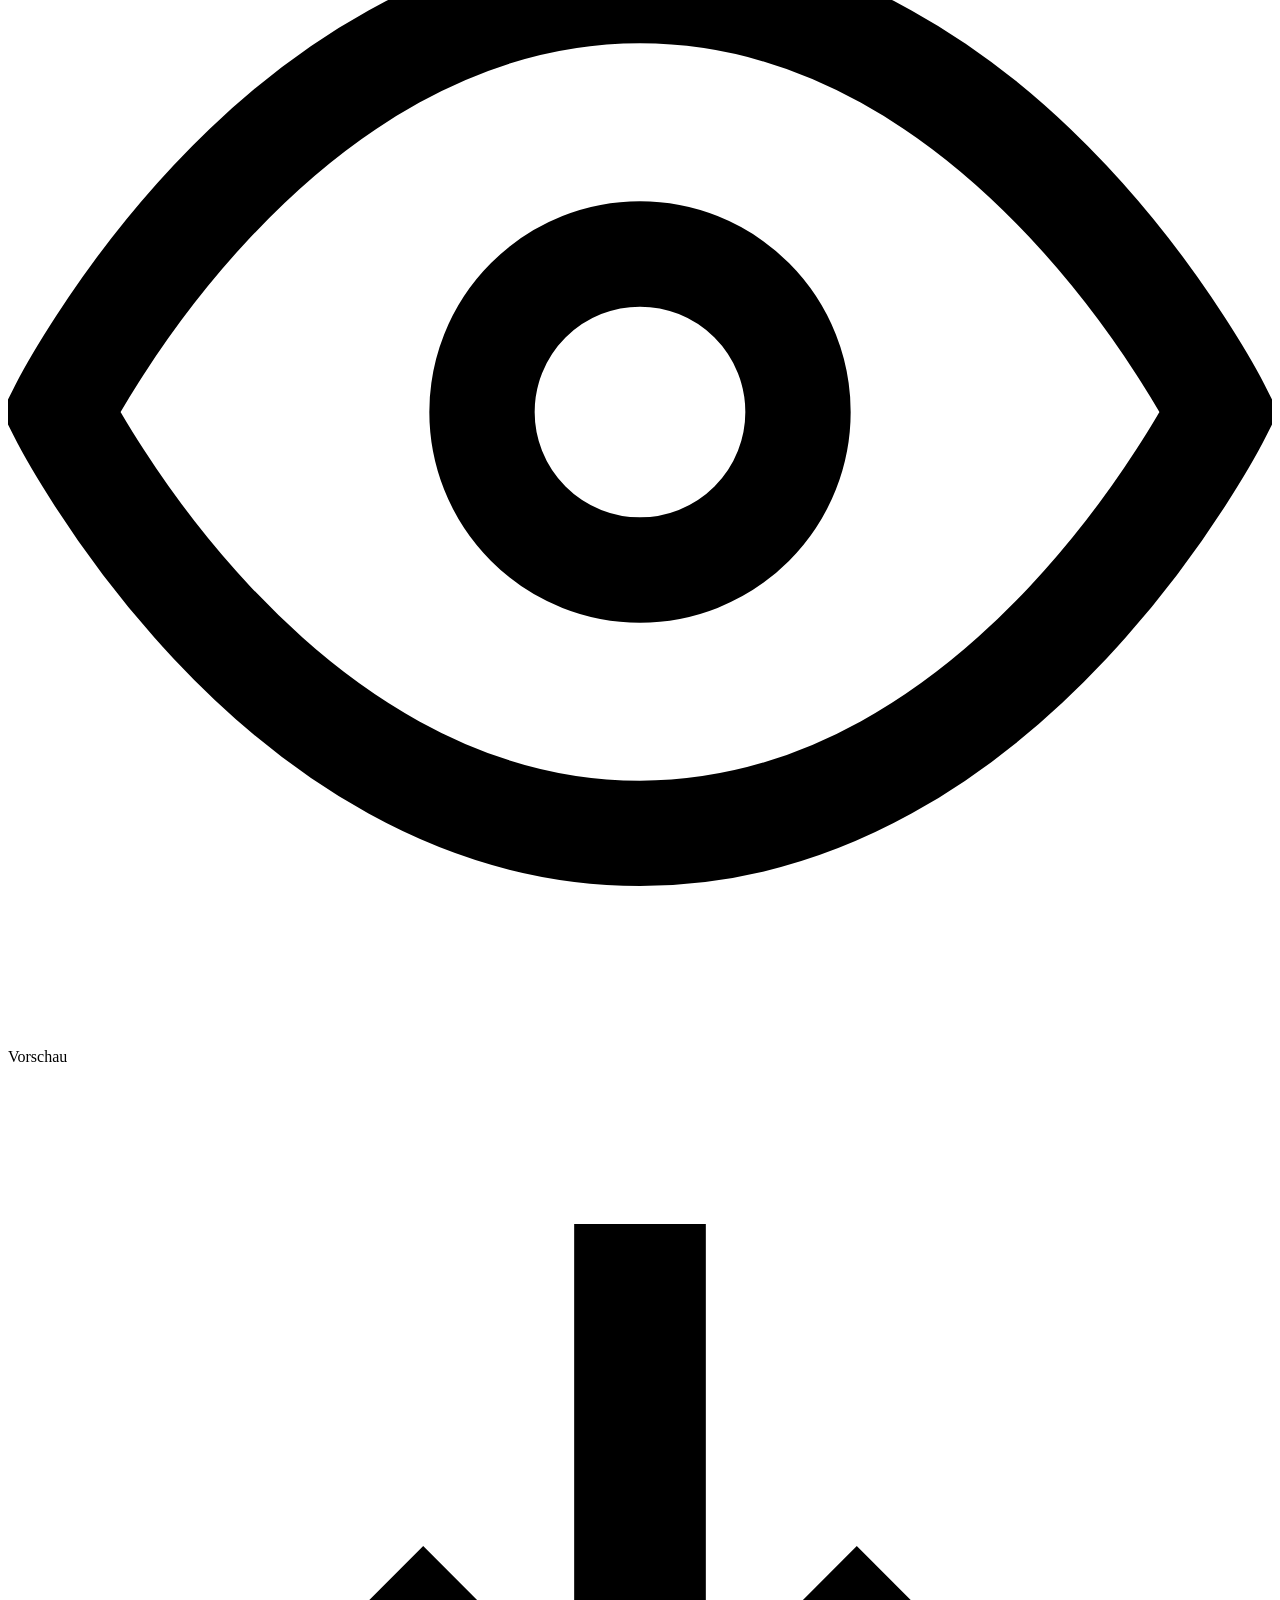
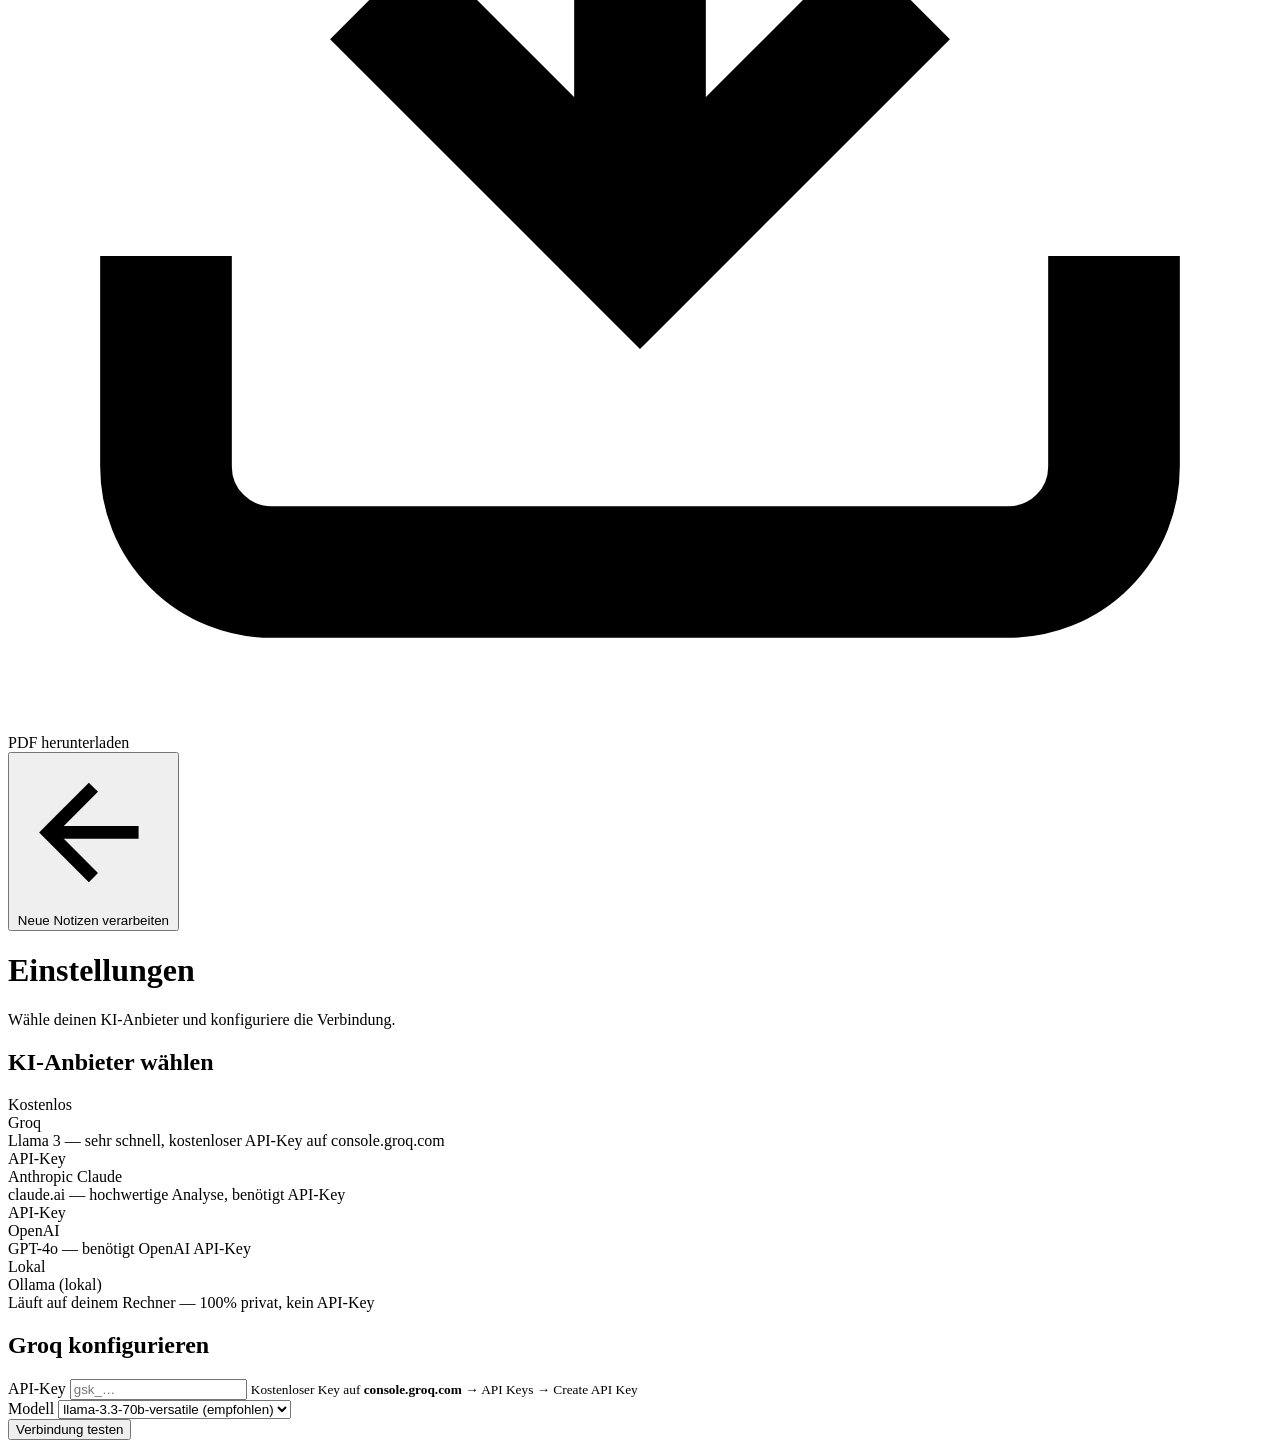
==== commit 23fe89f0: "Add cloud AI support, Dockerfile & Railway config for one-click deploy - Multi-provider support: Gro" ====
--- a/frontend/index.html
+++ b/frontend/index.html
@@ -52,25 +52,24 @@
       </nav>
 
       <div class="sidebar-status">
-        <div class="status-indicator" id="ollama-status">
+        <div class="status-indicator" id="ai-status">
           <div class="status-dot"></div>
-          <span>Ollama wird geprüft…</span>
+          <span>KI wird geprüft…</span>
         </div>
       </div>
     </aside>
 
-    <!-- MAIN CONTENT -->
+    <!-- MAIN -->
     <main class="main">
 
       <!-- ── INPUT TAB ── -->
       <div class="tab-pane active" id="tab-input">
         <div class="page-header">
           <h1>Meeting-Notizen aufbereiten</h1>
-          <p>Füge deine rohen Notizen ein — die KI strukturiert sie automatisch und erstellt ein professionelles PDF.</p>
+          <p>Füge deine rohen Notizen ein — die KI strukturiert sie und erstellt ein professionelles PDF.</p>
         </div>
 
         <div class="form-grid">
-          <!-- Left column -->
           <div class="form-col">
             <div class="form-group">
               <label for="meeting-title">Meeting-Titel</label>
@@ -100,13 +99,8 @@
                   Rohe Meeting-Notizen
                   <span class="char-count" id="char-count">0 Zeichen</span>
                 </label>
-                <textarea
-                  id="raw-notes"
-                  placeholder="Füge hier deine Meeting-Notizen ein…&#10;&#10;Beispiel:&#10;- Team traf sich um 10 Uhr&#10;- Neues Design besprochen, Anna übernimmt&#10;- Budget genehmigt: 50k€&#10;- Nächstes Treffen: 15.7.&#10;&#10;Auch unstrukturierte, stichwortartige Notizen funktionieren gut!"
-                  rows="14"
-                ></textarea>
-              </div>
-
+                <textarea id="raw-notes" placeholder="Füge hier deine Meeting-Notizen ein…&#10;&#10;Auch unstrukturierte Stichpunkte funktionieren!" rows="14"></textarea>
+              </div>
               <div class="quick-templates">
                 <span class="templates-label">Beispiel laden:</span>
                 <button class="tpl-btn" onclick="loadTemplate('short')">Kurz</button>
@@ -115,7 +109,7 @@
             </div>
           </div>
 
-          <!-- Right column: info box -->
+          <!-- Right col -->
           <div class="form-col info-col">
             <div class="info-card">
               <div class="info-card-icon">
@@ -127,27 +121,26 @@
               </div>
               <h3>So funktioniert es</h3>
               <ol>
-                <li>Notizen einfügen – jede Form ist ok</li>
-                <li>KI strukturiert & analysiert lokal</li>
-                <li>PDF mit professionellem Layout wird erstellt</li>
-                <li>Herunterladen & teilen</li>
+                <li>Notizen einfügen — jede Form ist ok</li>
+                <li>KI strukturiert &amp; analysiert</li>
+                <li>PDF mit professionellem Layout</li>
+                <li>Herunterladen &amp; teilen</li>
               </ol>
             </div>
 
             <div class="info-card info-card-ai">
               <div class="info-card-icon">
                 <svg viewBox="0 0 24 24" fill="none" stroke="currentColor" stroke-width="2">
-                  <rect x="2" y="3" width="20" height="14" rx="2" ry="2"/>
-                  <line x1="8" y1="21" x2="16" y2="21"/>
+                  <rect x="2" y="3" width="20" height="14" rx="2"/><line x1="8" y1="21" x2="16" y2="21"/>
                   <line x1="12" y1="17" x2="12" y2="21"/>
                 </svg>
               </div>
-              <h3>Lokale KI (Ollama)</h3>
-              <p>Deine Daten verlassen deinen Rechner nicht. Die KI läuft lokal über Ollama.</p>
-              <div class="ollama-inline-status" id="ollama-inline">
-                <div class="status-dot"></div>
-                <span id="ollama-inline-text">Verbindung wird geprüft…</span>
-              </div>
+              <h3>KI-Anbieter</h3>
+              <div class="ollama-inline-status" id="ai-inline">
+                <div class="status-dot checking"></div>
+                <span id="ai-inline-text">Wird geprüft…</span>
+              </div>
+              <button class="tpl-btn" style="margin-top:8px" onclick="switchTab('settings')">Einstellungen öffnen →</button>
             </div>
 
             <div class="info-card info-card-output">
@@ -177,31 +170,17 @@
             </svg>
             Notizen aufbereiten &amp; PDF erstellen
           </button>
-          <span class="action-hint" id="action-hint"></span>
-        </div>
-
-        <!-- PROGRESS -->
+        </div>
+
         <div class="progress-container" id="progress-container" style="display:none">
           <div class="progress-steps">
-            <div class="progress-step active" id="step-1">
-              <div class="step-dot"></div>
-              <span>Notizen werden analysiert…</span>
-            </div>
-            <div class="progress-step" id="step-2">
-              <div class="step-dot"></div>
-              <span>KI strukturiert Inhalt…</span>
-            </div>
-            <div class="progress-step" id="step-3">
-              <div class="step-dot"></div>
-              <span>PDF wird erstellt…</span>
-            </div>
-          </div>
-          <div class="progress-bar">
-            <div class="progress-fill" id="progress-fill"></div>
-          </div>
-        </div>
-
-        <!-- ERROR -->
+            <div class="progress-step active" id="step-1"><div class="step-dot"></div><span>Notizen werden analysiert…</span></div>
+            <div class="progress-step" id="step-2"><div class="step-dot"></div><span>KI strukturiert Inhalt…</span></div>
+            <div class="progress-step" id="step-3"><div class="step-dot"></div><span>PDF wird erstellt…</span></div>
+          </div>
+          <div class="progress-bar"><div class="progress-fill" id="progress-fill"></div></div>
+        </div>
+
         <div class="error-box" id="error-box" style="display:none">
           <svg viewBox="0 0 24 24" fill="none" stroke="currentColor" stroke-width="2">
             <circle cx="12" cy="12" r="10"/>
@@ -246,9 +225,7 @@
           </div>
         </div>
 
-        <div class="result-grid" id="result-content">
-          <!-- filled dynamically -->
-        </div>
+        <div class="result-grid" id="result-content"></div>
 
         <div class="result-actions-bottom">
           <button class="btn-ghost" onclick="switchTab('input')">
@@ -265,11 +242,104 @@
       <div class="tab-pane" id="tab-settings">
         <div class="page-header">
           <h1>Einstellungen</h1>
-          <p>Konfiguriere die Verbindung zu deiner lokalen Ollama-Instanz.</p>
-        </div>
-
+          <p>Wähle deinen KI-Anbieter und konfiguriere die Verbindung.</p>
+        </div>
+
+        <!-- PROVIDER PICKER -->
         <div class="settings-card">
-          <h2>Ollama Verbindung</h2>
+          <h2>KI-Anbieter wählen</h2>
+          <div class="provider-grid">
+
+            <div class="provider-card" data-provider="groq" onclick="selectProvider('groq')">
+              <div class="provider-badge free">Kostenlos</div>
+              <div class="provider-name">Groq</div>
+              <div class="provider-desc">Llama 3 — sehr schnell, kostenloser API-Key auf console.groq.com</div>
+            </div>
+
+            <div class="provider-card" data-provider="anthropic" onclick="selectProvider('anthropic')">
+              <div class="provider-badge">API-Key</div>
+              <div class="provider-name">Anthropic Claude</div>
+              <div class="provider-desc">claude.ai — hochwertige Analyse, benötigt API-Key</div>
+            </div>
+
+            <div class="provider-card" data-provider="openai" onclick="selectProvider('openai')">
+              <div class="provider-badge">API-Key</div>
+              <div class="provider-name">OpenAI</div>
+              <div class="provider-desc">GPT-4o — benötigt OpenAI API-Key</div>
+            </div>
+
+            <div class="provider-card" data-provider="ollama" onclick="selectProvider('ollama')">
+              <div class="provider-badge local">Lokal</div>
+              <div class="provider-name">Ollama (lokal)</div>
+              <div class="provider-desc">Läuft auf deinem Rechner — 100% privat, kein API-Key</div>
+            </div>
+          </div>
+        </div>
+
+        <!-- PROVIDER CONFIG -->
+        <div class="settings-card" id="config-groq">
+          <h2>Groq konfigurieren</h2>
+          <div class="form-group">
+            <label for="groq-key">API-Key</label>
+            <input type="password" id="groq-key" placeholder="gsk_…" />
+            <small>Kostenloser Key auf <strong>console.groq.com</strong> → API Keys → Create API Key</small>
+          </div>
+          <div class="form-group">
+            <label for="groq-model">Modell</label>
+            <select id="groq-model">
+              <option value="llama-3.3-70b-versatile">llama-3.3-70b-versatile (empfohlen)</option>
+              <option value="llama-3.1-8b-instant">llama-3.1-8b-instant (schneller)</option>
+              <option value="mixtral-8x7b-32768">mixtral-8x7b-32768</option>
+            </select>
+          </div>
+          <button class="btn-secondary" onclick="testConnection()">Verbindung testen</button>
+          <div class="settings-status-box" id="groq-status" style="display:none">
+            <div class="status-dot"></div><span></span>
+          </div>
+        </div>
+
+        <div class="settings-card" id="config-anthropic" style="display:none">
+          <h2>Anthropic konfigurieren</h2>
+          <div class="form-group">
+            <label for="anthropic-key">API-Key</label>
+            <input type="password" id="anthropic-key" placeholder="sk-ant-…" />
+            <small>Key auf <strong>console.anthropic.com</strong> → API Keys</small>
+          </div>
+          <div class="form-group">
+            <label for="anthropic-model">Modell</label>
+            <select id="anthropic-model">
+              <option value="claude-haiku-4-5-20251001">Claude Haiku (schnell, günstig)</option>
+              <option value="claude-sonnet-4-6">Claude Sonnet (empfohlen)</option>
+            </select>
+          </div>
+          <button class="btn-secondary" onclick="testConnection()">Verbindung testen</button>
+          <div class="settings-status-box" id="anthropic-status" style="display:none">
+            <div class="status-dot"></div><span></span>
+          </div>
+        </div>
+
+        <div class="settings-card" id="config-openai" style="display:none">
+          <h2>OpenAI konfigurieren</h2>
+          <div class="form-group">
+            <label for="openai-key">API-Key</label>
+            <input type="password" id="openai-key" placeholder="sk-…" />
+            <small>Key auf <strong>platform.openai.com</strong> → API Keys</small>
+          </div>
+          <div class="form-group">
+            <label for="openai-model">Modell</label>
+            <select id="openai-model">
+              <option value="gpt-4o-mini">gpt-4o-mini (empfohlen)</option>
+              <option value="gpt-4o">gpt-4o</option>
+            </select>
+          </div>
+          <button class="btn-secondary" onclick="testConnection()">Verbindung testen</button>
+          <div class="settings-status-box" id="openai-status" style="display:none">
+            <div class="status-dot"></div><span></span>
+          </div>
+        </div>
+
+        <div class="settings-card" id="config-ollama" style="display:none">
+          <h2>Ollama konfigurieren</h2>
           <div class="form-group">
             <label for="ollama-url">Ollama URL</label>
             <input type="text" id="ollama-url" value="http://localhost:11434" />
@@ -277,63 +347,22 @@
           </div>
           <div class="form-group">
             <label for="ollama-model">Modell</label>
-            <div class="model-row">
-              <select id="ollama-model">
-                <option value="llama3">llama3 (empfohlen)</option>
-                <option value="llama3.1">llama3.1</option>
-                <option value="llama3.2">llama3.2</option>
-                <option value="mistral">mistral</option>
-                <option value="gemma2">gemma2</option>
-                <option value="phi3">phi3</option>
-              </select>
-              <button class="btn-secondary" onclick="checkOllama()">Verbindung prüfen</button>
-            </div>
-            <small>Stelle sicher, dass das gewählte Modell in Ollama heruntergeladen ist: <code>ollama pull llama3</code></small>
-          </div>
-
-          <div class="settings-status-box" id="settings-status">
-            <div class="status-dot"></div>
-            <span>Klicke auf "Verbindung prüfen"</span>
-          </div>
-
-          <div id="available-models-box" style="display:none">
-            <h4>Verfügbare Modelle</h4>
-            <div class="models-list" id="available-models-list"></div>
-          </div>
-        </div>
-
-        <div class="settings-card">
-          <h2>Ollama installieren</h2>
-          <div class="install-steps">
-            <div class="install-step">
-              <div class="install-step-num">1</div>
-              <div>
-                <strong>Ollama herunterladen</strong>
-                <p>Besuche <strong>ollama.com</strong> und lade Ollama für dein Betriebssystem herunter.</p>
-              </div>
-            </div>
-            <div class="install-step">
-              <div class="install-step-num">2</div>
-              <div>
-                <strong>Modell herunterladen</strong>
-                <p>Öffne ein Terminal und führe aus:</p>
-                <code class="code-block">ollama pull llama3</code>
-              </div>
-            </div>
-            <div class="install-step">
-              <div class="install-step-num">3</div>
-              <div>
-                <strong>Ollama starten</strong>
-                <p>Ollama läuft nach der Installation automatisch. Prüfe die Verbindung oben.</p>
-              </div>
-            </div>
-          </div>
-        </div>
-      </div>
-
+            <select id="ollama-model">
+              <option value="llama3">llama3</option>
+              <option value="llama3.1">llama3.1</option>
+              <option value="mistral">mistral</option>
+              <option value="gemma2">gemma2</option>
+            </select>
+          </div>
+          <button class="btn-secondary" onclick="testConnection()">Verbindung testen</button>
+          <div class="settings-status-box" id="ollama-status" style="display:none">
+            <div class="status-dot"></div><span></span>
+          </div>
+        </div>
+
+      </div>
     </main>
   </div>
-
   <script src="/static/js/app.js"></script>
 </body>
 </html>
